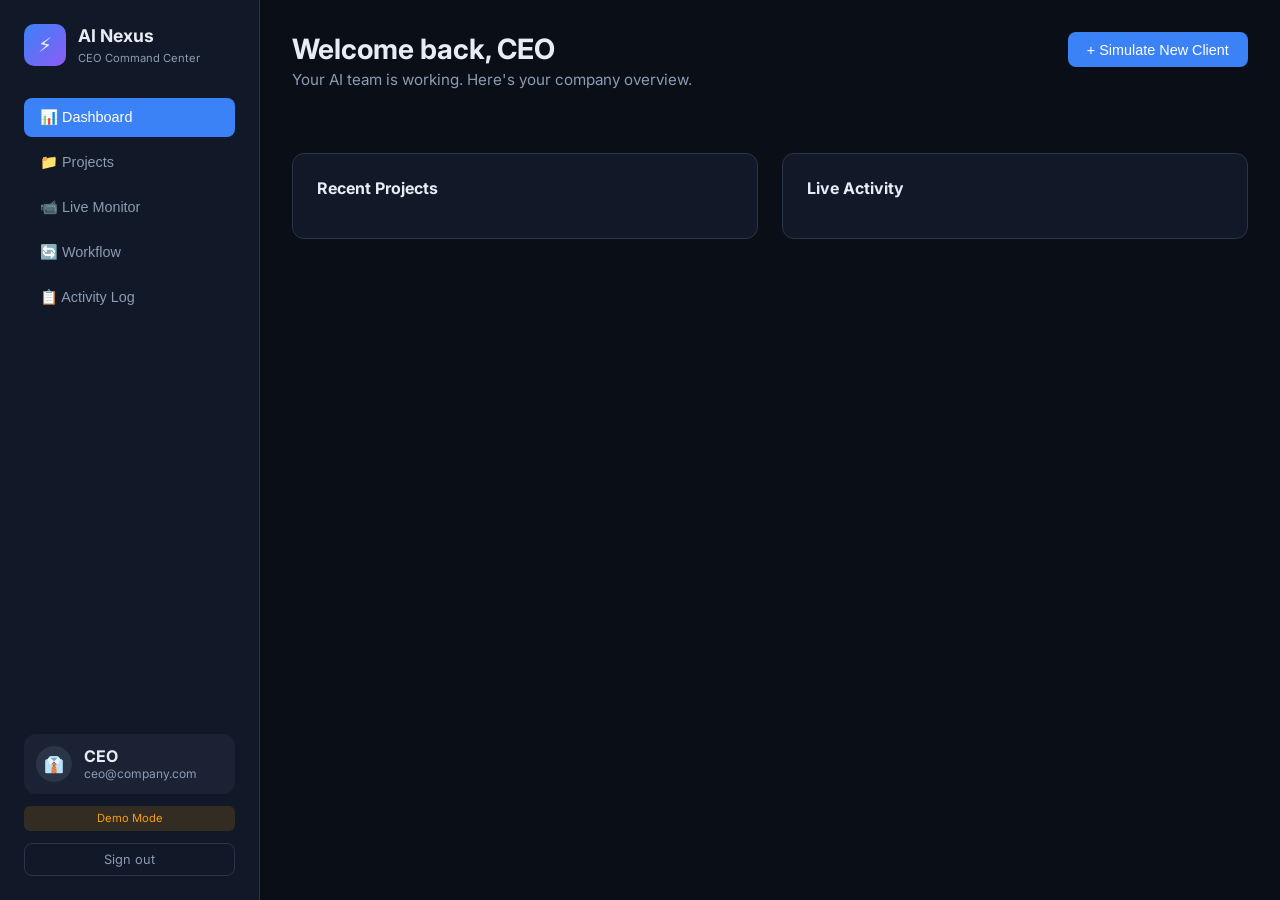
==== static/index.html @ dc56ec44 "Initial commit" ====
<!DOCTYPE html>
<html lang="en">
<head>
  <meta charset="UTF-8" />
  <meta name="viewport" content="width=device-width, initial-scale=1.0" />
  <title>AI Company — CEO Dashboard</title>
  <link rel="stylesheet" href="/static/styles.css" />
  <link rel="preconnect" href="https://fonts.googleapis.com" />
  <link href="https://fonts.googleapis.com/css2?family=Inter:wght@400;500;600;700&family=JetBrains+Mono:wght@400;500&display=swap" rel="stylesheet" />
</head>
<body>
  <div class="app">
    <aside class="sidebar">
      <div class="logo">
        <div class="logo-icon">⚡</div>
        <div>
          <h1 id="company-name">AI Nexus</h1>
          <span class="ceo-badge">CEO Command Center</span>
        </div>
      </div>
      <nav>
        <button class="nav-btn active" data-view="dashboard">📊 Dashboard</button>
        <button class="nav-btn" data-view="projects">📁 Projects <span id="projects-badge" class="nav-badge hidden"></span></button>
        <button class="nav-btn" data-view="team">📹 Live Monitor</button>
        <button class="nav-btn" data-view="workflow">🔄 Workflow</button>
        <button class="nav-btn" data-view="activity">📋 Activity Log</button>
      </nav>
      <div class="sidebar-footer">
        <div class="ceo-card">
          <div class="avatar">👔</div>
          <div>
            <strong id="ceo-name">CEO</strong>
            <small id="ceo-email">ceo@company.com</small>
          </div>
        </div>
        <div id="demo-badge" class="demo-badge">Demo Mode</div>
        <div id="real-badge" class="real-badge hidden">Real AI</div>
        <div id="key-badge" class="key-badge hidden">API Key Needed</div>
        <button type="button" class="btn-logout" onclick="logout()">Sign out</button>
      </div>
    </aside>

    <main class="content">
      <!-- Dashboard View -->
      <section id="view-dashboard" class="view active">
        <header class="page-header">
          <div>
            <h2>Welcome back, <span id="ceo-greeting">CEO</span></h2>
            <p>Your AI team is working. Here's your company overview.</p>
          </div>
          <button class="btn btn-primary" onclick="simulateLead()">+ Simulate New Client</button>
        </header>

        <div class="stats-grid" id="stats-grid"></div>

        <div id="inhouse-walkgether" class="inhouse-card hidden"></div>

        <div id="notification-banner" class="notification-banner hidden"></div>

        <div class="grid-2">
          <div class="card">
            <h3>Recent Projects</h3>
            <div id="recent-projects" class="list"></div>
          </div>
          <div class="card">
            <h3>Live Activity</h3>
            <div id="recent-activity" class="activity-feed"></div>
          </div>
        </div>
      </section>

      <!-- Projects View -->
      <section id="view-projects" class="view">
        <header class="page-header">
          <div>
            <h2>Projects</h2>
            <p>Manage client projects from lead to payment.</p>
          </div>
          <button class="btn btn-primary" onclick="showNewProjectModal()">+ New Project</button>
        </header>
        <div id="projects-list" class="projects-grid"></div>
      </section>

      <!-- Live Team Monitor (CCTV) -->
      <section id="view-team" class="view">
        <header class="page-header">
          <div>
            <h2>📹 Live Team Monitor</h2>
            <p>Watch your AI team in real-time — hover any member to see what they're doing.</p>
          </div>
          <div class="monitor-status">
            <span class="live-dot"></span>
            <span id="monitor-live-label">LIVE</span>
            <span id="monitor-stats" class="monitor-stats"></span>
          </div>
        </header>
        <div id="team-monitor-grid" class="monitor-grid"></div>
        <div class="card" style="margin-top:1.5rem">
          <h3>Recent Team Activity</h3>
          <div id="monitor-feed" class="activity-feed"></div>
        </div>
      </section>

      <!-- Workflow View -->
      <section id="view-workflow" class="view">
        <header class="page-header">
          <h2>Company Workflow</h2>
          <p>End-to-end pipeline from client discovery to payment in your account.</p>
        </header>
        <div class="workflow-pipeline" id="workflow-pipeline"></div>
        <div class="card workflow-detail">
          <h3>How It Works</h3>
          <div class="workflow-steps-detail" id="workflow-detail"></div>
        </div>
      </section>

      <!-- Activity View -->
      <section id="view-activity" class="view">
        <header class="page-header">
          <h2>Activity Log</h2>
          <p>Every action your AI team takes is logged here.</p>
        </header>
        <div id="full-activity" class="activity-full"></div>
      </section>

      <!-- Project Detail Modal -->
      <div id="project-modal" class="modal hidden">
        <div class="modal-content large">
          <button class="modal-close" onclick="closeModal()">&times;</button>
          <div id="project-detail"></div>
        </div>
      </div>

      <!-- Preview Modal -->
      <div id="preview-modal" class="modal hidden">
        <div class="modal-content preview-modal">
          <div class="preview-header">
            <div>
              <h2 id="preview-title">Live Preview</h2>
              <p id="preview-subtitle" class="preview-subtitle"></p>
            </div>
            <div class="preview-actions">
              <button class="btn btn-outline btn-sm" onclick="openPreviewNewTab()">↗ Open in Tab</button>
              <button class="modal-close" onclick="closePreview()">&times;</button>
            </div>
          </div>
          <div class="preview-frame-wrap">
            <iframe id="preview-frame" title="Project live preview"></iframe>
          </div>
        </div>
      </div>

      <!-- New Project Modal -->
      <div id="new-project-modal" class="modal hidden">
        <div class="modal-content">
          <button class="modal-close" onclick="closeNewProjectModal()">&times;</button>
          <h2>Create New Project</h2>
          <form id="new-project-form" onsubmit="createProject(event)">
            <label>Project Title<input name="title" required placeholder="E-commerce Platform" /></label>
            <label>Client Company<input name="client_company" required placeholder="Acme Corp" /></label>
            <label>Contact Name<input name="client_name" required placeholder="Jane Doe" /></label>
            <label>Contact Email<input name="client_email" type="email" required placeholder="jane@acme.com" /></label>
            <label>Project Description<textarea name="description" required rows="3" placeholder="What does the client need?"></textarea></label>
            <button type="submit" class="btn btn-primary full-width">Start AI Pipeline</button>
          </form>
        </div>
      </div>
    </main>
  </div>

  <div id="toast" class="toast hidden"></div>
  <script src="/static/app.js"></script>
</body>
</html>
---- static/styles.css ----
:root {
  --bg: #0a0e17;
  --surface: #111827;
  --surface-2: #1a2234;
  --border: #2a3548;
  --text: #e8edf5;
  --text-muted: #8b9cb3;
  --primary: #3b82f6;
  --primary-hover: #2563eb;
  --success: #10b981;
  --warning: #f59e0b;
  --danger: #ef4444;
  --purple: #8b5cf6;
  --radius: 12px;
  --shadow: 0 4px 24px rgba(0, 0, 0, 0.4);
}

* { margin: 0; padding: 0; box-sizing: border-box; }

body {
  font-family: 'Inter', system-ui, sans-serif;
  background: var(--bg);
  color: var(--text);
  min-height: 100vh;
}

.app { display: flex; min-height: 100vh; }

/* Sidebar */
.sidebar {
  width: 260px;
  background: var(--surface);
  border-right: 1px solid var(--border);
  display: flex;
  flex-direction: column;
  padding: 1.5rem;
  position: fixed;
  height: 100vh;
  z-index: 10;
}

.logo { display: flex; gap: 0.75rem; align-items: center; margin-bottom: 2rem; }
.logo-icon {
  width: 42px; height: 42px;
  background: linear-gradient(135deg, var(--primary), var(--purple));
  border-radius: 10px;
  display: flex; align-items: center; justify-content: center;
  font-size: 1.25rem;
}
.logo h1 { font-size: 1.1rem; font-weight: 700; }
.ceo-badge { font-size: 0.7rem; color: var(--text-muted); }

nav { display: flex; flex-direction: column; gap: 0.35rem; flex: 1; }

.nav-btn {
  background: none; border: none; color: var(--text-muted);
  padding: 0.7rem 1rem; border-radius: 8px; text-align: left;
  cursor: pointer; font-size: 0.9rem; transition: all 0.2s;
}
.nav-btn:hover { background: var(--surface-2); color: var(--text); }
.nav-btn.active { background: var(--primary); color: white; }

.sidebar-footer { margin-top: auto; }
.ceo-card {
  display: flex; gap: 0.75rem; align-items: center;
  padding: 0.75rem; background: var(--surface-2); border-radius: var(--radius);
}
.avatar {
  width: 36px; height: 36px; background: var(--border);
  border-radius: 50%; display: flex; align-items: center; justify-content: center;
}
.ceo-card small { display: block; color: var(--text-muted); font-size: 0.75rem; }
.demo-badge {
  margin-top: 0.75rem; text-align: center; font-size: 0.7rem;
  padding: 0.35rem; background: rgba(245, 158, 11, 0.15);
  color: var(--warning); border-radius: 6px;
}
.real-badge {
  margin-top: 0.75rem; text-align: center; font-size: 0.7rem;
  padding: 0.35rem; background: rgba(16, 185, 129, 0.15);
  color: var(--success); border-radius: 6px;
}
.key-badge {
  margin-top: 0.75rem; text-align: center; font-size: 0.7rem;
  padding: 0.35rem; background: rgba(239, 68, 68, 0.15);
  color: var(--danger); border-radius: 6px;
}
.btn-logout {
  margin-top: 0.75rem;
  width: 100%;
  padding: 0.5rem;
  background: transparent;
  border: 1px solid var(--border);
  border-radius: 8px;
  color: var(--text-muted);
  font-size: 0.8rem;
  font-family: inherit;
  cursor: pointer;
  transition: border-color 0.15s, color 0.15s;
}
.btn-logout:hover {
  border-color: var(--danger);
  color: var(--danger);
}
.hidden { display: none !important; }

/* Main Content */
.content {
  margin-left: 260px; flex: 1; padding: 2rem;
  max-width: calc(100vw - 260px);
}

.view { display: none; }
.view.active { display: block; }

.page-header {
  display: flex; justify-content: space-between; align-items: flex-start;
  margin-bottom: 2rem;
}
.page-header h2 { font-size: 1.75rem; margin-bottom: 0.25rem; }
.page-header p { color: var(--text-muted); font-size: 0.95rem; }

/* Buttons */
.btn {
  padding: 0.6rem 1.2rem; border-radius: 8px; border: none;
  cursor: pointer; font-size: 0.9rem; font-weight: 500; transition: all 0.2s;
}
.btn-primary { background: var(--primary); color: white; }
.btn-primary:hover { background: var(--primary-hover); }
.btn-success { background: var(--success); color: white; }
.btn-danger { background: var(--danger); color: white; }
.btn-outline {
  background: transparent; border: 1px solid var(--border); color: var(--text);
}
.btn-outline:hover { border-color: var(--primary); color: var(--primary); }
.btn-sm { padding: 0.4rem 0.8rem; font-size: 0.8rem; }
.full-width { width: 100%; }

/* Stats */
.stats-grid {
  display: grid;
  grid-template-columns: repeat(auto-fit, minmax(180px, 1fr));
  gap: 1rem; margin-bottom: 2rem;
}
.stat-card {
  background: var(--surface); border: 1px solid var(--border);
  border-radius: var(--radius); padding: 1.25rem;
}
.stat-card .label { font-size: 0.8rem; color: var(--text-muted); margin-bottom: 0.5rem; }
.stat-card .value { font-size: 1.75rem; font-weight: 700; }
.stat-card.revenue .value { color: var(--success); }
.stat-card.pending .value { color: var(--warning); }

/* Cards & Grid */
.card {
  background: var(--surface); border: 1px solid var(--border);
  border-radius: var(--radius); padding: 1.5rem;
}
.card h3 { margin-bottom: 1rem; font-size: 1rem; }
.grid-2 { display: grid; grid-template-columns: 1fr 1fr; gap: 1.5rem; }
@media (max-width: 1100px) { .grid-2 { grid-template-columns: 1fr; } }

/* Projects */
.projects-grid {
  display: grid;
  grid-template-columns: repeat(auto-fill, minmax(320px, 1fr));
  gap: 1.25rem;
}
.project-card {
  background: var(--surface); border: 1px solid var(--border);
  border-radius: var(--radius); padding: 1.25rem; cursor: pointer;
  transition: border-color 0.2s, transform 0.2s;
}
.project-card:hover { border-color: var(--primary); transform: translateY(-2px); }
.project-card h4 { margin-bottom: 0.5rem; }
.project-card .client { color: var(--text-muted); font-size: 0.85rem; margin-bottom: 1rem; }
.stage-badge {
  display: inline-block; padding: 0.25rem 0.6rem; border-radius: 20px;
  font-size: 0.75rem; font-weight: 500; background: var(--surface-2);
}
.stage-badge.ceo { background: rgba(245, 158, 11, 0.2); color: var(--warning); }
.stage-badge.done { background: rgba(16, 185, 129, 0.2); color: var(--success); }
.stage-badge.active { background: rgba(59, 130, 246, 0.2); color: var(--primary); }

.project-card.done {
  border-color: var(--success);
  background: linear-gradient(135deg, var(--surface) 0%, rgba(16, 185, 129, 0.06) 100%);
}
.done-ribbon {
  position: absolute; top: 0.75rem; right: 0.75rem;
  background: rgba(16, 185, 129, 0.2); color: var(--success);
  font-size: 0.7rem; font-weight: 700; padding: 0.2rem 0.55rem;
  border-radius: 20px; letter-spacing: 0.03em;
}
.viewed-badge {
  position: absolute; top: 0.75rem; right: 0.75rem;
  background: var(--surface-2); color: var(--text-muted);
  font-size: 0.65rem; font-weight: 500; padding: 0.2rem 0.5rem;
  border-radius: 20px;
}
.project-card-completed { border-color: var(--border); }
.project-card { position: relative; }
.project-card-footer {
  display: flex; justify-content: space-between; align-items: center;
  margin-top: 0.75rem; gap: 0.5rem;
}
.preview-btn {
  display: inline-flex; align-items: center; gap: 0.35rem;
  padding: 0.45rem 0.85rem; background: var(--success); color: white;
  border: none; border-radius: 8px; font-size: 0.8rem; font-weight: 600;
  cursor: pointer; transition: opacity 0.2s;
}
.preview-btn:hover { opacity: 0.85; }
.preview-btn-icon { font-size: 1rem; }
.preview-btn.btn-success-inline {
  background: var(--success); color: white; border: none;
  padding: 0.6rem 1.2rem; border-radius: 8px; font-size: 0.9rem;
}
.preview-btn.preview-btn-lg {
  font-size: 1rem; padding: 0.75rem 1.5rem;
}

.nav-badge {
  background: var(--success); color: white; font-size: 0.65rem;
  font-weight: 700; padding: 0.1rem 0.45rem; border-radius: 10px;
  margin-left: 0.25rem; vertical-align: middle;
}
.nav-badge.hidden { display: none; }

.notification-banner {
  background: linear-gradient(135deg, rgba(16, 185, 129, 0.15), rgba(59, 130, 246, 0.1));
  border: 1px solid var(--success); border-radius: var(--radius);
  padding: 1rem 1.25rem; margin-bottom: 1.5rem;
  display: flex; justify-content: space-between; align-items: center; gap: 1rem;
}
.notification-banner.hidden { display: none; }
.notification-banner p { font-size: 0.9rem; }
.notification-banner strong { color: var(--success); }

.inhouse-card {
  background: linear-gradient(135deg, var(--surface) 0%, rgba(45, 212, 168, 0.08) 100%);
  border: 1px solid rgba(45, 212, 168, 0.25);
  border-radius: var(--radius);
  padding: 1.5rem;
  margin-bottom: 1.5rem;
}
.inhouse-card.hidden { display: none; }
.inhouse-header { display: flex; justify-content: space-between; align-items: flex-start; gap: 1.5rem; flex-wrap: wrap; margin-bottom: 1.25rem; }
.inhouse-phase {
  display: inline-block; font-size: 0.7rem; font-weight: 700; margin-left: 0.5rem;
  color: #38bdf8; background: rgba(56, 189, 248, 0.12);
  padding: 0.25rem 0.6rem; border-radius: 999px;
}
.inhouse-hires { margin-top: 0.65rem; }
.inhouse-hires small { color: var(--text-muted); font-size: 0.75rem; display: block; margin-bottom: 0.35rem; }
.hire-chip {
  display: inline-block; font-size: 0.72rem; background: var(--surface-2);
  border: 1px solid rgba(45, 212, 168, 0.25); padding: 0.2rem 0.5rem;
  border-radius: 6px; margin: 0.15rem 0.35rem 0.15rem 0; color: #2dd4a8;
}
.inhouse-badge {
  display: inline-block; font-size: 0.7rem; font-weight: 700; text-transform: uppercase;
  letter-spacing: 0.05em; color: #2dd4a8; background: rgba(45, 212, 168, 0.12);
  padding: 0.25rem 0.6rem; border-radius: 999px; margin-bottom: 0.5rem;
}
.inhouse-card h3 { font-size: 1.35rem; margin-bottom: 0.25rem; }
.inhouse-tagline { color: #2dd4a8; font-weight: 600; font-size: 0.9rem; margin-bottom: 0.35rem; }
.inhouse-desc { color: var(--text-muted); font-size: 0.85rem; max-width: 520px; }
.inhouse-actions { display: flex; gap: 0.75rem; flex-wrap: wrap; align-items: flex-start; }
.inhouse-meta { display: grid; grid-template-columns: 1fr 1fr; gap: 1.5rem; align-items: start; }
.inhouse-progress small { color: var(--text-muted); font-size: 0.75rem; }
.progress-label { display: flex; justify-content: space-between; font-size: 0.85rem; margin-bottom: 0.4rem; }
.progress-bar { height: 8px; background: var(--surface-2); border-radius: 999px; overflow: hidden; margin-bottom: 0.35rem; }
.progress-fill { height: 100%; background: linear-gradient(90deg, #2dd4a8, #38bdf8); border-radius: 999px; transition: width 0.4s; }
.inhouse-mvp { list-style: none; font-size: 0.85rem; color: var(--text-muted); }
.inhouse-mvp li { padding: 0.3rem 0; padding-left: 1.25rem; position: relative; }
.inhouse-mvp li::before { content: '✓'; position: absolute; left: 0; color: #2dd4a8; font-size: 0.75rem; }
.monitor-card.inhouse { border-color: rgba(45, 212, 168, 0.3); }
.monitor-project.inhouse-project { color: #2dd4a8; }

@media (max-width: 768px) {
  .inhouse-meta { grid-template-columns: 1fr; }
}

.preview-modal {
  max-width: 95vw !important; width: 1100px !important;
  height: 90vh; display: flex; flex-direction: column; padding: 0 !important;
}
.preview-header {
  display: flex; justify-content: space-between; align-items: center;
  padding: 1rem 1.5rem; border-bottom: 1px solid var(--border);
}
.preview-header h2 { font-size: 1.1rem; margin: 0; }
.preview-subtitle { font-size: 0.8rem; color: var(--text-muted); margin: 0.15rem 0 0; }
.preview-actions { display: flex; align-items: center; gap: 0.75rem; }
.preview-frame-wrap {
  flex: 1; background: #fff; border-radius: 0 0 var(--radius) var(--radius);
  overflow: hidden;
}
.preview-frame-wrap iframe {
  width: 100%; height: 100%; border: none; background: white;
}

.live-preview-cta {
  text-align: center; padding: 2rem;
  background: linear-gradient(135deg, rgba(16, 185, 129, 0.1), rgba(59, 130, 246, 0.08));
  border: 1px solid var(--success); border-radius: 12px;
}
.live-preview-cta h3 { margin-bottom: 0.5rem; color: var(--success); }
.live-preview-cta p { color: var(--text-muted); font-size: 0.9rem; margin-bottom: 1.25rem; }

/* Live Team Monitor (CCTV) */
.monitor-status {
  display: flex; align-items: center; gap: 0.75rem;
  padding: 0.5rem 1rem; background: var(--surface);
  border: 1px solid var(--border); border-radius: 8px;
  font-size: 0.85rem;
}
.live-dot {
  width: 10px; height: 10px; background: var(--danger);
  border-radius: 50%; animation: pulse-live 1.5s infinite;
}
@keyframes pulse-live {
  0%, 100% { opacity: 1; box-shadow: 0 0 0 0 rgba(239,68,68,.5); }
  50% { opacity: 0.7; box-shadow: 0 0 0 6px rgba(239,68,68,0); }
}
.monitor-stats { color: var(--text-muted); }

.monitor-grid {
  display: grid;
  grid-template-columns: repeat(auto-fill, minmax(220px, 1fr));
  gap: 1rem;
}
.monitor-card {
  position: relative; background: var(--surface);
  border: 2px solid var(--border); border-radius: var(--radius);
  padding: 1.25rem; cursor: default; transition: border-color .2s, transform .2s;
}
.monitor-card:hover { transform: translateY(-2px); z-index: 5; }
.monitor-card.working { border-color: var(--success); }
.monitor-card.working .monitor-avatar { box-shadow: 0 0 0 3px rgba(16,185,129,.3); }
.monitor-card.idle { border-color: var(--border); }

.monitor-top { display: flex; align-items: center; gap: 0.75rem; margin-bottom: 0.75rem; }
.monitor-avatar {
  width: 48px; height: 48px; border-radius: 50%;
  background: var(--surface-2); display: flex; align-items: center;
  justify-content: center; font-size: 1.5rem; position: relative;
}
.monitor-avatar .status-dot {
  position: absolute; bottom: 0; right: 0;
  width: 12px; height: 12px; border-radius: 50%;
  border: 2px solid var(--surface);
}
.status-dot.working { background: var(--success); animation: pulse-live 2s infinite; }
.status-dot.idle { background: var(--text-muted); }

.monitor-name { font-weight: 600; font-size: 0.95rem; }
.monitor-role { font-size: 0.75rem; color: var(--text-muted); }
.monitor-task {
  font-size: 0.8rem; color: var(--primary); margin-top: 0.5rem;
  white-space: nowrap; overflow: hidden; text-overflow: ellipsis;
}
.monitor-project { font-size: 0.75rem; color: var(--text-muted); margin-top: 0.25rem; }

.monitor-tooltip {
  display: none; position: absolute; left: 0; right: 0; top: 100%;
  margin-top: 0.5rem; background: var(--surface-2);
  border: 1px solid var(--primary); border-radius: 10px;
  padding: 1rem; z-index: 20; box-shadow: var(--shadow);
  font-size: 0.8rem; line-height: 1.5;
}
.monitor-card:hover .monitor-tooltip { display: block; }
.monitor-tooltip h5 { color: var(--primary); margin-bottom: 0.5rem; font-size: 0.85rem; }
.monitor-tooltip p { color: var(--text-muted); margin-bottom: 0.35rem; }
.monitor-tooltip .tooltip-detail {
  color: var(--text); margin-top: 0.5rem; padding-top: 0.5rem;
  border-top: 1px solid var(--border); max-height: 120px; overflow-y: auto;
}

/* Team roster (legacy) */
.team-grid {
  display: grid;
  grid-template-columns: repeat(auto-fill, minmax(260px, 1fr));
  gap: 1rem;
}
.team-card {
  background: var(--surface); border: 1px solid var(--border);
  border-radius: var(--radius); padding: 1.25rem;
}
.team-card .dept { font-size: 0.75rem; color: var(--primary); margin-bottom: 0.25rem; }
.team-card h4 { margin-bottom: 0.5rem; }
.team-card .skills { display: flex; flex-wrap: wrap; gap: 0.35rem; margin-top: 0.75rem; }
.skill-tag {
  font-size: 0.7rem; padding: 0.2rem 0.5rem;
  background: var(--surface-2); border-radius: 4px; color: var(--text-muted);
}

/* Workflow */
.workflow-pipeline {
  display: flex; flex-wrap: wrap; gap: 0.5rem; margin-bottom: 2rem;
  padding: 1.5rem; background: var(--surface); border-radius: var(--radius);
  border: 1px solid var(--border);
}
.pipeline-step {
  flex: 1; min-width: 100px; text-align: center; padding: 1rem 0.5rem;
  background: var(--surface-2); border-radius: 8px; position: relative;
}
.pipeline-step .num {
  width: 28px; height: 28px; background: var(--primary);
  border-radius: 50%; display: inline-flex; align-items: center; justify-content: center;
  font-size: 0.8rem; font-weight: 700; margin-bottom: 0.5rem;
}
.pipeline-step .label { font-size: 0.7rem; color: var(--text-muted); }
.pipeline-step.ceo-step .num { background: var(--warning); }
.pipeline-step.payment-step .num { background: var(--success); }

.workflow-steps-detail { display: flex; flex-direction: column; gap: 1rem; }
.step-detail {
  display: flex; gap: 1rem; padding: 1rem;
  background: var(--surface-2); border-radius: 8px;
}
.step-detail .step-num {
  width: 32px; height: 32px; min-width: 32px;
  background: var(--primary); border-radius: 50%;
  display: flex; align-items: center; justify-content: center;
  font-weight: 700; font-size: 0.85rem;
}
.step-detail h4 { margin-bottom: 0.25rem; }
.step-detail p { color: var(--text-muted); font-size: 0.85rem; }
.step-detail .agents { margin-top: 0.5rem; font-size: 0.8rem; color: var(--purple); }

/* Activity */
.activity-feed, .activity-full { display: flex; flex-direction: column; gap: 0.75rem; }
.activity-item {
  display: flex; gap: 0.75rem; padding: 0.75rem;
  background: var(--surface-2); border-radius: 8px; font-size: 0.85rem;
}
.activity-item .time { color: var(--text-muted); font-size: 0.75rem; min-width: 60px; }
.activity-item .agent { color: var(--primary); font-weight: 500; }
.activity-item .action { color: var(--text); }

/* Modal */
.modal {
  position: fixed; inset: 0; background: rgba(0,0,0,0.7);
  display: flex; align-items: center; justify-content: center;
  z-index: 100; padding: 1rem;
}
.modal.hidden { display: none; }
.modal-content {
  background: var(--surface); border: 1px solid var(--border);
  border-radius: var(--radius); padding: 2rem; width: 100%; max-width: 480px;
  max-height: 90vh; overflow-y: auto; position: relative;
}
.modal-content.large { max-width: 800px; }
.modal-close {
  position: absolute; top: 1rem; right: 1rem;
  background: none; border: none; color: var(--text-muted);
  font-size: 1.5rem; cursor: pointer;
}
.modal-content h2 { margin-bottom: 1.5rem; }

form label {
  display: block; margin-bottom: 1rem; font-size: 0.85rem; color: var(--text-muted);
}
form input, form textarea {
  display: block; width: 100%; margin-top: 0.35rem;
  padding: 0.6rem 0.8rem; background: var(--surface-2);
  border: 1px solid var(--border); border-radius: 8px;
  color: var(--text); font-family: inherit; font-size: 0.9rem;
}
form input:focus, form textarea:focus {
  outline: none; border-color: var(--primary);
}

/* Project Detail */
.detail-header { margin-bottom: 1.5rem; }
.detail-header h2 { margin-bottom: 0.5rem; }
.detail-actions { display: flex; gap: 0.75rem; margin: 1.5rem 0; flex-wrap: wrap; }
.detail-section { margin-bottom: 1.5rem; }
.detail-section h3 {
  font-size: 0.9rem; color: var(--text-muted); margin-bottom: 0.75rem;
  text-transform: uppercase; letter-spacing: 0.05em;
}
.detail-content {
  background: var(--surface-2); border-radius: 8px; padding: 1rem;
  font-family: 'JetBrains Mono', monospace; font-size: 0.8rem;
  white-space: pre-wrap; max-height: 300px; overflow-y: auto;
  line-height: 1.6;
}
.quotation-table { width: 100%; border-collapse: collapse; font-size: 0.85rem; }
.quotation-table th, .quotation-table td {
  padding: 0.5rem; text-align: left; border-bottom: 1px solid var(--border);
}
.quotation-table .total { font-weight: 700; color: var(--success); }

.file-list { display: flex; flex-direction: column; gap: 0.5rem; }
.file-item {
  display: flex; justify-content: space-between; align-items: center;
  padding: 0.6rem 0.8rem; background: var(--surface-2); border-radius: 8px;
  font-size: 0.85rem;
}
.file-item a { color: var(--primary); text-decoration: none; }
.file-item a:hover { text-decoration: underline; }
.file-preview {
  background: var(--surface-2); border-radius: 8px; padding: 1rem; margin-top: 0.75rem;
  font-family: 'JetBrains Mono', monospace; font-size: 0.75rem;
  max-height: 300px; overflow: auto; white-space: pre-wrap;
}

/* Toast */
.toast {
  position: fixed; bottom: 2rem; right: 2rem;
  background: var(--surface-2); border: 1px solid var(--border);
  padding: 1rem 1.5rem; border-radius: 8px; z-index: 200;
  animation: slideIn 0.3s ease;
}
.toast.hidden { display: none; }
.toast.success { border-color: var(--success); }
.toast.danger { border-color: var(--danger); color: #fca5a5; }
@keyframes slideIn { from { transform: translateY(20px); opacity: 0; } }

.list-empty { color: var(--text-muted); font-size: 0.9rem; padding: 1rem; text-align: center; }

@media (max-width: 768px) {
  .sidebar { width: 100%; height: auto; position: relative; }
  .content { margin-left: 0; max-width: 100%; }
  .app { flex-direction: column; }
}
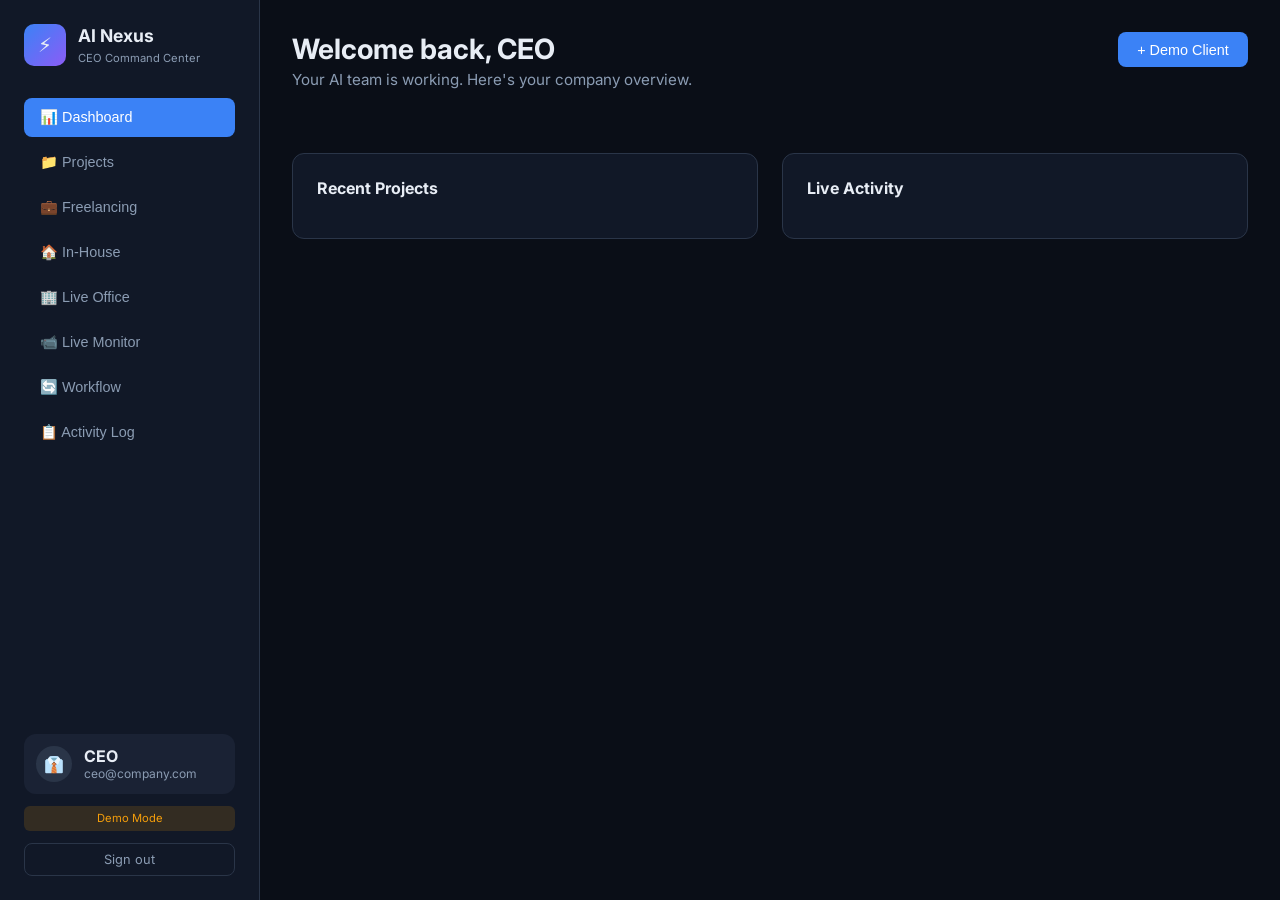
==== commit 72ba5578: "adding live office module" ====
--- a/static/index.html
+++ b/static/index.html
@@ -21,10 +21,14 @@
       <nav>
         <button class="nav-btn active" data-view="dashboard">📊 Dashboard</button>
         <button class="nav-btn" data-view="projects">📁 Projects <span id="projects-badge" class="nav-badge hidden"></span></button>
+        <button class="nav-btn" data-view="freelancing">💼 Freelancing <span id="freelancing-badge" class="nav-badge hidden"></span></button>
+        <button class="nav-btn" data-view="inhouse">🏠 In-House</button>
+        <button class="nav-btn" data-view="office">🏢 Live Office</button>
         <button class="nav-btn" data-view="team">📹 Live Monitor</button>
         <button class="nav-btn" data-view="workflow">🔄 Workflow</button>
         <button class="nav-btn" data-view="activity">📋 Activity Log</button>
       </nav>
+
       <div class="sidebar-footer">
         <div class="ceo-card">
           <div class="avatar">👔</div>
@@ -48,12 +52,12 @@
             <h2>Welcome back, <span id="ceo-greeting">CEO</span></h2>
             <p>Your AI team is working. Here's your company overview.</p>
           </div>
-          <button class="btn btn-primary" onclick="simulateLead()">+ Simulate New Client</button>
+          <div class="header-actions">
+            <button class="btn btn-primary" onclick="simulateLead()">+ Demo Client</button>
+          </div>
         </header>
 
         <div class="stats-grid" id="stats-grid"></div>
-
-        <div id="inhouse-walkgether" class="inhouse-card hidden"></div>
 
         <div id="notification-banner" class="notification-banner hidden"></div>
 
@@ -69,6 +73,42 @@
         </div>
       </section>
 
+      <!-- Freelancing View -->
+      <section id="view-freelancing" class="view">
+        <header class="page-header">
+          <div>
+            <h2>💼 Freelancing</h2>
+            <p>Live freelance gigs from USA, UK, EU, India & Japan — Germany excluded.</p>
+          </div>
+          <button class="btn btn-primary" onclick="scanLeadsNow()">🔍 Scan Freelance Gigs</button>
+        </header>
+
+        <div id="live-leads-panel" class="live-leads-panel freelancing-view-panel">
+          <div class="live-leads-header">
+            <div>
+              <span class="live-dot"></span>
+              <strong>Live Freelance Opportunities</strong>
+              <span id="leads-scan-status" class="leads-meta">USA · UK · EU · India · Japan freelance gigs (Germany excluded)</span>
+            </div>
+            <span id="leads-count-badge" class="leads-count-badge">0 new</span>
+          </div>
+          <div id="live-leads-list" class="live-leads-list">
+            <div class="list-empty">Starting real-time scan…</div>
+          </div>
+        </div>
+      </section>
+
+      <!-- In-House Project View -->
+      <section id="view-inhouse" class="view">
+        <header class="page-header">
+          <div>
+            <h2>🏠 In-House Project</h2>
+            <p>Internal products built by your AI team between client work.</p>
+          </div>
+        </header>
+        <div id="inhouse-walkgether" class="inhouse-card hidden"></div>
+      </section>
+
       <!-- Projects View -->
       <section id="view-projects" class="view">
         <header class="page-header">
@@ -81,12 +121,28 @@
         <div id="projects-list" class="projects-grid"></div>
       </section>
 
-      <!-- Live Team Monitor (CCTV) -->
+      <!-- Live Office (virtual floor) -->
+      <section id="view-office" class="view">
+        <header class="page-header">
+          <div>
+            <h2>🏢 Live Office</h2>
+            <p>Virtual office — see what each person is doing right now. Everyone works 8 hours per day on a flexible schedule.</p>
+          </div>
+          <div class="monitor-status">
+            <span class="live-dot"></span>
+            <span id="office-live-label">LIVE</span>
+            <span id="office-stats" class="monitor-stats"></span>
+          </div>
+        </header>
+        <div id="virtual-office" class="virtual-office"></div>
+      </section>
+
+      <!-- Live Team Monitor -->
       <section id="view-team" class="view">
         <header class="page-header">
           <div>
-            <h2>📹 Live Team Monitor</h2>
-            <p>Watch your AI team in real-time — hover any member to see what they're doing.</p>
+            <h2>📹 Live Monitor</h2>
+            <p>Real-time status cards for every team member — hover for full details.</p>
           </div>
           <div class="monitor-status">
             <span class="live-dot"></span>
@@ -96,7 +152,7 @@
         </header>
         <div id="team-monitor-grid" class="monitor-grid"></div>
         <div class="card" style="margin-top:1.5rem">
-          <h3>Recent Team Activity</h3>
+          <h3>Team Roster & Activity</h3>
           <div id="monitor-feed" class="activity-feed"></div>
         </div>
       </section>
@@ -169,6 +225,7 @@
   </div>
 
   <div id="toast" class="toast hidden"></div>
+  <script src="/static/office.js"></script>
   <script src="/static/app.js"></script>
 </body>
 </html>
--- a/static/styles.css
+++ b/static/styles.css
@@ -60,7 +60,7 @@
 .nav-btn:hover { background: var(--surface-2); color: var(--text); }
 .nav-btn.active { background: var(--primary); color: white; }
 
-.sidebar-footer { margin-top: auto; }
+.sidebar-footer { margin-top: auto; flex-shrink: 0; }
 .ceo-card {
   display: flex; gap: 0.75rem; align-items: center;
   padding: 0.75rem; background: var(--surface-2); border-radius: var(--radius);
@@ -119,6 +119,140 @@
 }
 .page-header h2 { font-size: 1.75rem; margin-bottom: 0.25rem; }
 .page-header p { color: var(--text-muted); font-size: 0.95rem; }
+.header-actions { display: flex; gap: 0.75rem; flex-shrink: 0; }
+
+/* Live leads */
+.live-leads-panel {
+  background: var(--surface);
+  border: 1px solid var(--border);
+  border-radius: var(--radius);
+  padding: 1.25rem;
+  margin-bottom: 1.5rem;
+  box-shadow: var(--shadow);
+}
+.live-leads-header {
+  display: flex;
+  justify-content: space-between;
+  align-items: center;
+  margin-bottom: 1rem;
+  gap: 1rem;
+}
+.live-leads-header .live-dot {
+  display: inline-block;
+  width: 8px; height: 8px;
+  background: var(--success);
+  border-radius: 50%;
+  margin-right: 0.5rem;
+  animation: pulse 1.5s infinite;
+}
+@keyframes pulse {
+  0%, 100% { opacity: 1; }
+  50% { opacity: 0.4; }
+}
+.leads-meta {
+  display: block;
+  font-size: 0.8rem;
+  color: var(--text-muted);
+  font-weight: 400;
+  margin-top: 0.2rem;
+}
+.leads-count-badge {
+  background: rgba(59, 130, 246, 0.15);
+  color: var(--primary);
+  padding: 0.35rem 0.75rem;
+  border-radius: 999px;
+  font-size: 0.8rem;
+  font-weight: 600;
+  white-space: nowrap;
+}
+.live-leads-list {
+  display: flex;
+  flex-direction: column;
+  gap: 0.75rem;
+  max-height: 340px;
+  overflow-y: auto;
+}
+.freelancing-view-panel .live-leads-list {
+  max-height: none;
+  min-height: 420px;
+}
+.lead-card {
+  display: grid;
+  grid-template-columns: 1fr auto;
+  gap: 1rem;
+  padding: 1rem;
+  background: var(--surface-2);
+  border: 1px solid var(--border);
+  border-radius: 10px;
+  align-items: start;
+}
+.lead-card-main h4 {
+  font-size: 0.95rem;
+  margin-bottom: 0.35rem;
+}
+.lead-platform {
+  display: inline-block;
+  font-size: 0.7rem;
+  padding: 0.2rem 0.5rem;
+  border-radius: 4px;
+  background: rgba(139, 92, 246, 0.15);
+  color: var(--purple);
+  margin-bottom: 0.35rem;
+}
+.lead-region-badge {
+  display: inline-block;
+  font-size: 0.68rem;
+  padding: 0.15rem 0.45rem;
+  border-radius: 4px;
+  background: rgba(59, 130, 246, 0.15);
+  color: var(--primary);
+  margin-left: 0.35rem;
+  margin-bottom: 0.5rem;
+  font-weight: 600;
+}
+.lead-type-badge {
+  display: inline-block;
+  font-size: 0.68rem;
+  padding: 0.15rem 0.45rem;
+  border-radius: 4px;
+  background: rgba(16, 185, 129, 0.15);
+  color: var(--success);
+  margin-left: 0.35rem;
+  margin-bottom: 0.5rem;
+  font-weight: 600;
+}
+.lead-budget {
+  color: var(--warning);
+  font-weight: 600;
+}
+.lead-desc {
+  font-size: 0.82rem;
+  color: var(--text-muted);
+  line-height: 1.45;
+  margin-bottom: 0.5rem;
+}
+.lead-meta {
+  font-size: 0.75rem;
+  color: var(--text-muted);
+}
+.lead-score {
+  color: var(--success);
+  font-weight: 600;
+}
+.lead-actions {
+  display: flex;
+  flex-direction: column;
+  gap: 0.4rem;
+  min-width: 140px;
+}
+.lead-actions .btn { font-size: 0.78rem; padding: 0.4rem 0.65rem; }
+.lead-link-btn {
+  font-size: 0.72rem;
+  color: var(--primary);
+  text-decoration: none;
+  text-align: center;
+}
+.lead-link-btn:hover { text-decoration: underline; }
 
 /* Buttons */
 .btn {
@@ -243,6 +377,80 @@
   border-radius: var(--radius);
   padding: 1.5rem;
   margin-bottom: 1.5rem;
+}
+.inhouse-card.sidebar-walkgether {
+  margin-bottom: 0;
+  padding: 0.85rem;
+  flex: 1;
+  min-height: 0;
+  overflow-y: auto;
+  margin-top: 0.75rem;
+}
+.sidebar-walkgether .inhouse-header {
+  flex-direction: column;
+  gap: 0.65rem;
+  margin-bottom: 0.75rem;
+}
+.sidebar-walkgether .inhouse-card h3,
+.sidebar-walkgether h3 {
+  font-size: 1rem;
+  line-height: 1.3;
+}
+.sidebar-walkgether .inhouse-tagline {
+  font-size: 0.75rem;
+  margin-bottom: 0.25rem;
+}
+.sidebar-walkgether .inhouse-desc {
+  font-size: 0.72rem;
+  max-width: none;
+  line-height: 1.4;
+  display: -webkit-box;
+  -webkit-line-clamp: 3;
+  -webkit-box-orient: vertical;
+  overflow: hidden;
+}
+.sidebar-walkgether .inhouse-phase {
+  display: block;
+  margin-left: 0;
+  margin-top: 0.35rem;
+  width: fit-content;
+}
+.sidebar-walkgether .inhouse-actions {
+  flex-direction: column;
+  width: 100%;
+  gap: 0.4rem;
+}
+.sidebar-walkgether .inhouse-actions .btn {
+  width: 100%;
+  justify-content: center;
+  font-size: 0.75rem;
+  padding: 0.45rem 0.5rem;
+}
+.sidebar-walkgether .inhouse-meta {
+  grid-template-columns: 1fr;
+  gap: 0.75rem;
+}
+.sidebar-walkgether .inhouse-mvp {
+  font-size: 0.72rem;
+}
+.sidebar-walkgether .inhouse-mvp li {
+  padding: 0.2rem 0;
+  padding-left: 1rem;
+}
+.sidebar-walkgether .hire-chip {
+  display: block;
+  margin: 0.2rem 0;
+  font-size: 0.68rem;
+}
+.sidebar-walkgether .progress-label {
+  font-size: 0.72rem;
+}
+.sidebar-walkgether .progress-bar {
+  height: 6px;
+}
+.sidebar-walkgether .inhouse-progress small {
+  font-size: 0.68rem;
+  line-height: 1.35;
 }
 .inhouse-card.hidden { display: none; }
 .inhouse-header { display: flex; justify-content: space-between; align-items: flex-start; gap: 1.5rem; flex-wrap: wrap; margin-bottom: 1.25rem; }
@@ -320,11 +528,539 @@
   width: 10px; height: 10px; background: var(--danger);
   border-radius: 50%; animation: pulse-live 1.5s infinite;
 }
+.live-dot.office-open {
+  background: var(--success);
+  animation: pulse-live-green 1.5s infinite;
+}
+.live-dot.office-closed {
+  background: var(--danger);
+  animation: pulse-live 1.5s infinite;
+}
 @keyframes pulse-live {
   0%, 100% { opacity: 1; box-shadow: 0 0 0 0 rgba(239,68,68,.5); }
   50% { opacity: 0.7; box-shadow: 0 0 0 6px rgba(239,68,68,0); }
 }
+@keyframes pulse-live-green {
+  0%, 100% { opacity: 1; box-shadow: 0 0 0 0 rgba(16,185,129,.5); }
+  50% { opacity: 0.7; box-shadow: 0 0 0 6px rgba(16,185,129,0); }
+}
 .monitor-stats { color: var(--text-muted); }
+
+/* Virtual Office */
+#view-office .virtual-office {
+  margin-left: -2rem;
+  margin-right: -2rem;
+  width: calc(100% + 4rem);
+  margin-bottom: 1.5rem;
+}
+.office-layout-full {
+  display: flex;
+  flex-direction: column;
+  gap: 1rem;
+  width: 100%;
+}
+.office-wrap-full {
+  width: 100%;
+}
+.office-floor-full {
+  height: min(58vh, 560px);
+  min-height: 420px;
+}
+.office-bottom-panels {
+  display: grid;
+  grid-template-columns: 1fr 1fr;
+  gap: 1rem;
+  width: 100%;
+}
+@media (max-width: 900px) {
+  .office-bottom-panels { grid-template-columns: 1fr; }
+  #view-office .virtual-office {
+    margin-left: 0;
+    margin-right: 0;
+    width: 100%;
+  }
+}
+.office-layout {
+  display: grid;
+  grid-template-columns: 1fr 340px;
+  gap: 1rem;
+  align-items: start;
+}
+@media (max-width: 1100px) {
+  .office-layout { grid-template-columns: 1fr; }
+}
+.office-side-panel {
+  display: flex;
+  flex-direction: column;
+  gap: 1rem;
+  max-height: 620px;
+}
+.office-panel-section {
+  background: var(--surface);
+  border: 1px solid var(--border);
+  border-radius: var(--radius);
+  padding: 1rem;
+  flex: 1;
+  min-height: 0;
+  display: flex;
+  flex-direction: column;
+}
+.office-panel-section h3 {
+  font-size: 0.85rem;
+  margin-bottom: 0.75rem;
+  color: var(--text-muted);
+}
+.office-live-feed {
+  overflow-y: auto;
+  flex: 1;
+  display: flex;
+  flex-direction: column;
+  gap: 0.5rem;
+  max-height: 280px;
+}
+.office-feed-item {
+  display: flex;
+  gap: 0.5rem;
+  padding: 0.5rem;
+  background: var(--surface-2);
+  border-radius: 8px;
+  font-size: 0.78rem;
+  border-left: 3px solid var(--border);
+}
+.office-feed-talk { border-left-color: var(--purple); }
+.office-feed-work { border-left-color: var(--success); }
+.office-feed-coffee { border-left-color: var(--warning); }
+.office-feed-walk { border-left-color: var(--primary); }
+.office-feed-login, .office-feed-logout { border-left-color: var(--text-muted); }
+.office-feed-time {
+  font-size: 0.65rem;
+  color: var(--text-muted);
+  white-space: nowrap;
+  font-family: 'JetBrains Mono', monospace;
+}
+.office-feed-body p { margin: 0.2rem 0; color: var(--text); line-height: 1.35; }
+.office-feed-body small { color: var(--text-muted); font-size: 0.68rem; }
+.office-roster {
+  overflow-y: auto;
+  flex: 1;
+  display: flex;
+  flex-direction: column;
+  gap: 0.5rem;
+  max-height: 280px;
+}
+.office-roster-card {
+  padding: 0.65rem;
+  background: var(--surface-2);
+  border: 1px solid var(--border);
+  border-radius: 8px;
+  font-size: 0.78rem;
+}
+.office-roster-card.working { border-color: rgba(16, 185, 129, 0.4); }
+.office-roster-card.inhouse { border-color: rgba(45, 212, 168, 0.35); }
+.office-roster-card.present { border-left: 3px solid var(--success); }
+.office-roster-card.absent { border-left: 3px solid var(--danger); }
+.office-roster-face-wrap {
+  position: relative;
+  flex-shrink: 0;
+}
+.office-presence-dot {
+  position: absolute;
+  bottom: 0;
+  right: 0;
+  width: 10px;
+  height: 10px;
+  border-radius: 50%;
+  border: 2px solid var(--surface-2);
+}
+.office-presence-dot.online { background: var(--success); }
+.office-presence-dot.offline { background: var(--danger); }
+.office-attendance-times {
+  display: flex;
+  flex-direction: column;
+  gap: 0.3rem;
+  margin: 0.5rem 0 0.6rem;
+  padding: 0.45rem 0.5rem;
+  background: rgba(0, 0, 0, 0.2);
+  border-radius: 6px;
+  font-size: 0.68rem;
+}
+.office-shift-hours .office-time-value {
+  color: var(--text-muted);
+  font-size: 0.75rem;
+}
+.office-time-row {
+  display: flex;
+  align-items: center;
+  gap: 0.4rem;
+}
+.office-time-dot {
+  width: 7px;
+  height: 7px;
+  border-radius: 50%;
+  flex-shrink: 0;
+}
+.office-time-dot.online { background: var(--success); }
+.office-time-dot.offline { background: var(--danger); }
+.office-time-label {
+  color: var(--text-muted);
+  min-width: 42px;
+  font-weight: 600;
+}
+.office-time-value {
+  color: var(--text);
+  font-family: 'JetBrains Mono', monospace;
+  font-size: 0.65rem;
+}
+.office-roster-top {
+  display: flex;
+  align-items: center;
+  gap: 0.5rem;
+  margin-bottom: 0.35rem;
+}
+.office-roster-emoji { font-size: 1.25rem; }
+.office-roster-face {
+  width: 36px;
+  height: 36px;
+  border-radius: 50%;
+  object-fit: cover;
+  border: 2px solid var(--border);
+  flex-shrink: 0;
+}
+.office-roster-top strong { display: block; font-size: 0.82rem; }
+.office-roster-top small { color: var(--text-muted); font-size: 0.68rem; }
+.office-roster-status {
+  margin-left: auto;
+  font-size: 0.65rem;
+  padding: 0.15rem 0.4rem;
+  border-radius: 4px;
+  background: var(--surface);
+}
+.office-roster-status.working { color: var(--success); }
+.office-roster-status.done { color: var(--text-muted); }
+.office-roster-status.off { color: var(--danger); }
+.office-roster-status.starting { color: var(--warning); }
+.office-roster-status.present { color: var(--success); }
+.office-roster-current {
+  margin: 0.55rem 0;
+  padding: 0.5rem 0.55rem;
+  background: rgba(0, 0, 0, 0.22);
+  border-radius: 6px;
+}
+.office-current-label {
+  display: block;
+  font-size: 0.62rem;
+  font-weight: 700;
+  text-transform: uppercase;
+  letter-spacing: 0.04em;
+  color: var(--text-muted);
+  margin-bottom: 0.25rem;
+}
+.office-roster-task.is-working { color: var(--success); }
+.office-daily-progress {
+  margin-top: 0.45rem;
+  padding-top: 0.45rem;
+  border-top: 1px solid var(--border);
+}
+.office-daily-progress-head {
+  display: flex;
+  justify-content: space-between;
+  font-size: 0.68rem;
+  color: var(--text-muted);
+  margin-bottom: 0.3rem;
+}
+.office-daily-progress-bar {
+  height: 5px;
+  background: rgba(255, 255, 255, 0.08);
+  border-radius: 999px;
+  overflow: hidden;
+}
+.office-daily-progress-fill {
+  height: 100%;
+  background: linear-gradient(90deg, var(--primary), var(--success));
+  border-radius: 999px;
+  transition: width 0.6s ease;
+}
+.office-daily-progress-note {
+  display: block;
+  margin-top: 0.25rem;
+  font-size: 0.65rem;
+  color: var(--text-muted);
+}
+.office-roster-task { font-weight: 500; margin-bottom: 0.2rem; }
+.office-roster-project { color: #2dd4a8; font-size: 0.72rem; margin-bottom: 0.2rem; }
+.office-roster-detail { color: var(--text-muted); font-size: 0.72rem; line-height: 1.35; }
+.office-roster-stage { color: var(--text-muted); font-size: 0.68rem; margin-top: 0.2rem; }
+.office-wrap {
+  background: var(--surface);
+  border: 1px solid var(--border);
+  border-radius: var(--radius);
+  overflow: hidden;
+}
+.office-header-bar {
+  display: flex;
+  justify-content: space-between;
+  align-items: center;
+  padding: 0.75rem 1.25rem;
+  background: var(--surface-2);
+  border-bottom: 1px solid var(--border);
+  font-size: 0.85rem;
+}
+.office-title-row {
+  display: flex;
+  align-items: center;
+  gap: 0.5rem;
+}
+.office-status-dot {
+  width: 10px;
+  height: 10px;
+  border-radius: 50%;
+  flex-shrink: 0;
+}
+.office-status-dot.open {
+  background: var(--success);
+  box-shadow: 0 0 8px rgba(16, 185, 129, 0.6);
+  animation: pulse-live-green 1.5s infinite;
+}
+.office-status-dot.closed {
+  background: var(--danger);
+  box-shadow: 0 0 8px rgba(239, 68, 68, 0.5);
+  animation: pulse-live 1.5s infinite;
+}
+.office-today-date {
+  display: block;
+  color: var(--text-muted);
+  font-size: 0.72rem;
+  margin-top: 0.2rem;
+}
+.office-hours-status-row {
+  margin-bottom: 0.15rem;
+}
+.office-hours-status {
+  font-size: 0.75rem;
+  font-weight: 600;
+}
+.office-hours-status.open { color: var(--success); }
+.office-hours-status.closed { color: var(--danger); }
+.office-phase-label {
+  display: block;
+  color: var(--text-muted);
+  font-size: 0.75rem;
+  font-weight: 400;
+  margin-top: 0.15rem;
+}
+.office-clock-wrap { text-align: right; }
+.office-hours { display: block; font-size: 0.7rem; color: var(--text-muted); }
+.office-clock {
+  font-family: 'JetBrains Mono', monospace;
+  font-size: 1.25rem;
+  font-weight: 600;
+  color: var(--success);
+}
+.office-floor {
+  position: relative;
+  height: 520px;
+  background:
+    linear-gradient(rgba(42, 53, 72, 0.35) 1px, transparent 1px),
+    linear-gradient(90deg, rgba(42, 53, 72, 0.35) 1px, transparent 1px),
+    linear-gradient(160deg, #0d1219 0%, #141c28 45%, #101820 100%);
+  background-size: 32px 32px, 32px 32px, 100% 100%;
+  overflow: hidden;
+}
+.office-wrap.office-closed .office-floor {
+  filter: brightness(0.45);
+}
+.office-zone {
+  position: absolute;
+  font-size: 0.68rem;
+  font-weight: 600;
+  color: var(--text-muted);
+  padding: 0.35rem 0.6rem;
+  border-radius: 6px;
+  background: rgba(0, 0, 0, 0.25);
+  border: 1px dashed var(--border);
+  pointer-events: none;
+}
+.office-zone-entrance { left: 2%; bottom: 2%; }
+.office-zone-coffee { right: 2%; top: 2%; }
+.office-zone-lounge { left: 42%; bottom: 2%; }
+.office-zone-dev { left: 2%; top: 2%; }
+.office-desk {
+  position: absolute;
+  width: 56px;
+  height: 48px;
+  transform: translate(-50%, -50%);
+  pointer-events: none;
+}
+.desk-surface {
+  width: 44px; height: 22px;
+  background: #2a3548;
+  border-radius: 4px;
+  margin: 0 auto;
+  border: 1px solid #3d4f6a;
+}
+.desk-chair {
+  width: 20px; height: 14px;
+  background: #1e293b;
+  border-radius: 4px 4px 8px 8px;
+  margin: 4px auto 0;
+  border: 1px solid #334155;
+}
+.desk-num {
+  position: absolute;
+  bottom: -2px;
+  left: 50%;
+  transform: translateX(-50%);
+  font-size: 0.55rem;
+  color: #4b5563;
+}
+.office-agents {
+  position: absolute;
+  inset: 0;
+  pointer-events: none;
+}
+.office-agent {
+  position: absolute;
+  transform: translate(-50%, -100%);
+  transition: left 1.8s ease-in-out, top 1.8s ease-in-out, opacity 0.6s;
+  z-index: 10;
+  pointer-events: auto;
+  cursor: default;
+}
+.office-agent.fading-out { opacity: 0; }
+.office-agent.state-away { opacity: 0; pointer-events: none; }
+.agent-shadow {
+  width: 28px; height: 8px;
+  background: rgba(0, 0, 0, 0.35);
+  border-radius: 50%;
+  margin: 0 auto;
+}
+.agent-body {
+  position: relative;
+  width: 48px; height: 48px;
+  background: var(--surface-2);
+  border: 2px solid var(--border);
+  border-radius: 50%;
+  display: flex;
+  align-items: center;
+  justify-content: center;
+  margin: -4px auto 0;
+  overflow: hidden;
+}
+.agent-face {
+  width: 100%;
+  height: 100%;
+  object-fit: cover;
+  display: block;
+}
+.agent-presence-dot {
+  position: absolute;
+  top: 0;
+  right: 0;
+  width: 11px;
+  height: 11px;
+  border-radius: 50%;
+  border: 2px solid var(--surface-2);
+  z-index: 2;
+}
+.agent-presence-dot.online {
+  background: var(--success);
+  box-shadow: 0 0 6px rgba(16, 185, 129, 0.7);
+}
+.agent-presence-dot.offline {
+  background: var(--danger);
+  box-shadow: 0 0 6px rgba(239, 68, 68, 0.6);
+}
+.agent-label-stack {
+  display: flex;
+  flex-direction: column;
+  align-items: center;
+  gap: 1px;
+  margin-top: 3px;
+  max-width: 92px;
+}
+.agent-name-tag {
+  font-size: 0.68rem;
+  font-weight: 600;
+  text-align: center;
+  color: var(--text);
+  text-shadow: 0 1px 3px rgba(0, 0, 0, 0.8);
+  white-space: nowrap;
+  overflow: hidden;
+  text-overflow: ellipsis;
+  max-width: 100%;
+}
+.agent-activity-tag {
+  font-size: 0.55rem;
+  font-weight: 500;
+  text-align: center;
+  color: var(--text-muted);
+  background: rgba(0, 0, 0, 0.55);
+  padding: 1px 5px;
+  border-radius: 4px;
+  max-width: 100%;
+  white-space: nowrap;
+  overflow: hidden;
+  text-overflow: ellipsis;
+  line-height: 1.25;
+}
+.agent-activity-tag.is-working {
+  color: #6ee7b7;
+  background: rgba(16, 185, 129, 0.18);
+}
+.agent-hours-tag {
+  font-size: 0.5rem;
+  color: var(--text-muted);
+  text-align: center;
+}
+.office-agent.agent-away .agent-body {
+  filter: grayscale(0.55);
+  opacity: 0.75;
+}
+.office-agent.api-working .agent-body,
+.office-agent.state-working .agent-body {
+  border-color: var(--success);
+  box-shadow: 0 0 12px rgba(16, 185, 129, 0.35);
+}
+.office-agent.state-coffee .agent-body {
+  border-color: var(--warning);
+  animation: sip-coffee 1.2s ease-in-out infinite;
+}
+.office-agent.state-talking .agent-body {
+  border-color: var(--purple);
+  animation: talk-bob 0.8s ease-in-out infinite;
+}
+.office-agent.state-walking .agent-body {
+  animation: walk-bob 0.4s ease-in-out infinite;
+}
+@keyframes walk-bob {
+  0%, 100% { transform: translateY(0); }
+  50% { transform: translateY(-3px); }
+}
+@keyframes talk-bob {
+  0%, 100% { transform: scale(1); }
+  50% { transform: scale(1.06); }
+}
+@keyframes sip-coffee {
+  0%, 100% { transform: rotate(0deg); }
+  50% { transform: rotate(-8deg); }
+}
+.office-agent.state-working .agent-face {
+  animation: type-keys 0.5s ease-in-out infinite;
+}
+@keyframes type-keys {
+  0%, 100% { transform: translateY(0); }
+  50% { transform: translateY(-2px); }
+}
+.agent-bubble,
+.agent-project-tag {
+  display: none !important;
+}
+.monitor-grid-compact {
+  margin-top: 0.5rem;
+}
+.monitor-grid-compact .monitor-card {
+  padding: 0.85rem;
+}
 
 .monitor-grid {
   display: grid;
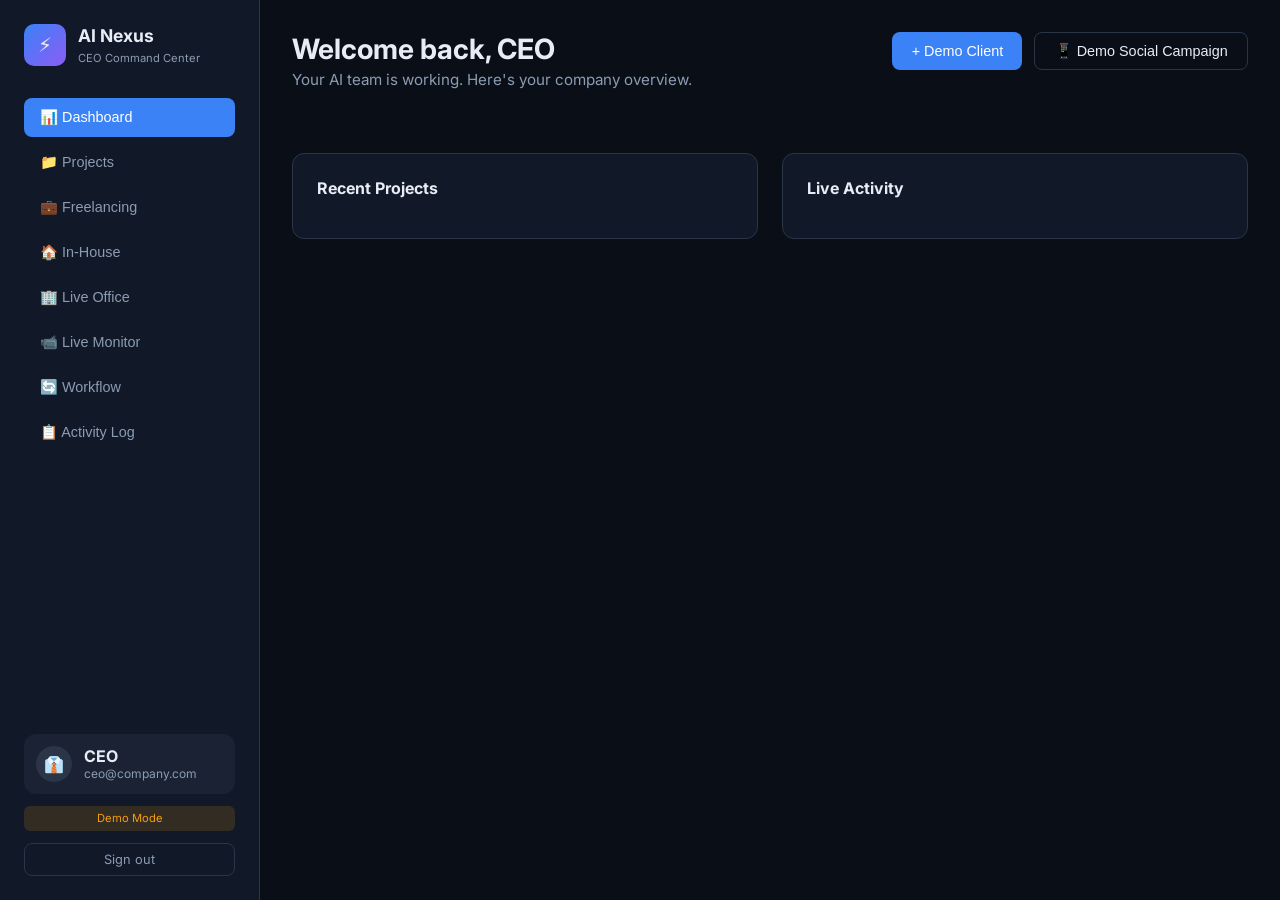
==== commit 6110f9bc: "fix/ai-6 add social media dept and assign persons" ====
--- a/static/index.html
+++ b/static/index.html
@@ -54,6 +54,7 @@
           </div>
           <div class="header-actions">
             <button class="btn btn-primary" onclick="simulateLead()">+ Demo Client</button>
+            <button class="btn btn-outline" onclick="simulateSocial()">📱 Demo Social Campaign</button>
           </div>
         </header>
 
@@ -126,7 +127,7 @@
         <header class="page-header">
           <div>
             <h2>🏢 Live Office</h2>
-            <p>Virtual office — see what each person is doing right now. Everyone works 8 hours per day on a flexible schedule.</p>
+            <p>3D virtual office — drag to rotate, scroll to zoom, right-drag to pan. Dev floor, meeting room, coffee break room, gaming room, and call booths.</p>
           </div>
           <div class="monitor-status">
             <span class="live-dot"></span>
@@ -217,6 +218,12 @@
             <label>Contact Name<input name="client_name" required placeholder="Jane Doe" /></label>
             <label>Contact Email<input name="client_email" type="email" required placeholder="jane@acme.com" /></label>
             <label>Project Description<textarea name="description" required rows="3" placeholder="What does the client need?"></textarea></label>
+            <label>Project Type
+              <select name="service_category">
+                <option value="software">Software / Website</option>
+                <option value="social_media">Social Media Campaign</option>
+              </select>
+            </label>
             <button type="submit" class="btn btn-primary full-width">Start AI Pipeline</button>
           </form>
         </div>
@@ -225,6 +232,14 @@
   </div>
 
   <div id="toast" class="toast hidden"></div>
+  <script type="importmap">
+  {
+    "imports": {
+      "three": "https://cdn.jsdelivr.net/npm/three@0.160.0/build/three.module.js",
+      "three/addons/": "https://cdn.jsdelivr.net/npm/three@0.160.0/examples/jsm/"
+    }
+  }
+  </script>
   <script src="/static/office.js"></script>
   <script src="/static/app.js"></script>
 </body>
--- a/static/styles.css
+++ b/static/styles.css
@@ -225,6 +225,10 @@
   color: var(--warning);
   font-weight: 600;
 }
+.lead-price-est {
+  color: var(--primary);
+  font-weight: 600;
+}
 .lead-desc {
   font-size: 0.82rem;
   color: var(--text-muted);
@@ -548,36 +552,609 @@
 
 /* Virtual Office */
 #view-office .virtual-office {
-  margin-left: -2rem;
-  margin-right: -2rem;
-  width: calc(100% + 4rem);
-  margin-bottom: 1.5rem;
+  margin-bottom: 2rem;
+  width: 100%;
+}
+#view-office .page-header {
+  margin-bottom: 1.75rem;
+  gap: 1.5rem;
 }
 .office-layout-full {
   display: flex;
   flex-direction: column;
-  gap: 1rem;
+  gap: 1.75rem;
   width: 100%;
 }
 .office-wrap-full {
   width: 100%;
 }
 .office-floor-full {
-  height: min(58vh, 560px);
-  min-height: 420px;
+  height: min(68vh, 640px);
+  min-height: 520px;
+}
+
+/* Isometric office floor plan */
+.office-floor-iso-mode {
+  position: relative;
+  background:
+    radial-gradient(ellipse 80% 55% at 50% 20%, rgba(30, 58, 95, 0.22), transparent 60%),
+    linear-gradient(180deg, #070b10 0%, #0a0e14 50%, #060910 100%);
+  overflow: hidden;
+  border-radius: 12px;
+  border: 1px solid rgba(99, 132, 181, 0.2);
+}
+.office-iso-floor {
+  position: absolute;
+  inset: 0;
+  z-index: 2;
+}
+.office-iso-floor.hidden-behind-3d {
+  visibility: hidden;
+  pointer-events: none;
+}
+.office-iso-viewport {
+  position: absolute;
+  inset: 0.5rem 0.75rem 2.5rem;
+  perspective: 1400px;
+  perspective-origin: 50% 38%;
+}
+.office-iso-stage {
+  width: 100%;
+  height: 100%;
+  transform: rotateX(56deg);
+  transform-style: preserve-3d;
+  transform-origin: center 42%;
+}
+.office-iso-map {
+  position: relative;
+  width: 100%;
+  height: 100%;
+  display: grid;
+  grid-template-columns: 18% 52% 28%;
+  grid-template-rows: 28% 38% 30%;
+  grid-template-areas:
+    "gaming dev coffee"
+    "meeting dev coffee"
+    "entrance dev calls";
+  gap: 6px;
+  transform-style: preserve-3d;
+  border-radius: 10px;
+  box-shadow:
+    0 40px 80px rgba(0, 0, 0, 0.55),
+    inset 0 1px 0 rgba(255, 255, 255, 0.06);
+}
+.iso-room {
+  position: relative;
+  border-radius: 6px;
+  overflow: hidden;
+  transform-style: preserve-3d;
+  border: 1px solid rgba(255, 255, 255, 0.08);
+  box-shadow: inset 0 0 24px rgba(0, 0, 0, 0.35);
+}
+.iso-room-floor {
+  position: absolute;
+  inset: 0;
+  transform: translateZ(0);
+}
+.iso-room-gaming { grid-area: gaming; }
+.iso-room-meeting { grid-area: meeting; }
+.iso-room-entrance { grid-area: entrance; }
+.iso-room-dev { grid-area: dev; }
+.iso-room-coffee { grid-area: coffee; }
+.iso-room-calls { grid-area: calls; }
+
+.iso-room-gaming .iso-room-floor {
+  background: linear-gradient(145deg, #0f2818 0%, #0a1a10 100%);
+  box-shadow: inset 0 0 30px rgba(34, 197, 94, 0.12);
+}
+.iso-room-meeting .iso-room-floor {
+  background: linear-gradient(145deg, #2a2018 0%, #1a1410 100%);
+}
+.iso-room-entrance .iso-room-floor {
+  background: linear-gradient(145deg, #1a2436 0%, #101820 100%);
+}
+.iso-room-dev .iso-room-floor {
+  background:
+    linear-gradient(rgba(62, 82, 112, 0.35) 1px, transparent 1px),
+    linear-gradient(90deg, rgba(62, 82, 112, 0.35) 1px, transparent 1px),
+    linear-gradient(180deg, #1a2436 0%, #1a2436 52%, #241a32 52%, #1e1628 100%);
+  background-size: 20px 20px, 20px 20px, 100% 100%;
+}
+.iso-dev-floor-zone {
+  position: absolute;
+  top: 4%;
+  left: 4%;
+  right: 4%;
+  height: 46%;
+  transform: translateZ(3px);
+}
+.iso-social-floor-zone {
+  position: absolute;
+  bottom: 4%;
+  left: 4%;
+  right: 4%;
+  height: 42%;
+  transform: translateZ(3px);
+}
+.iso-dev-partition {
+  position: absolute;
+  left: 3%;
+  right: 3%;
+  top: 50%;
+  height: 3px;
+  transform: translateZ(5px);
+  background: linear-gradient(90deg, transparent, #64748b 12%, #94a3b8 50%, #64748b 88%, transparent);
+  box-shadow: 0 0 10px rgba(148, 163, 184, 0.35);
+}
+.iso-zone-label {
+  position: absolute;
+  top: 0;
+  left: 50%;
+  transform: translateX(-50%);
+  font-size: 0.58rem;
+  font-weight: 600;
+  letter-spacing: 0.04em;
+  color: rgba(226, 232, 240, 0.85);
+  text-shadow: 0 1px 4px rgba(0, 0, 0, 0.6);
+  white-space: nowrap;
+  z-index: 2;
+}
+.iso-zone-social {
+  color: rgba(233, 213, 255, 0.92);
+}
+.iso-room-coffee .iso-room-floor {
+  background: linear-gradient(145deg, #2a2018 0%, #1a1410 100%);
+  box-shadow: inset 0 0 28px rgba(217, 119, 6, 0.1);
+}
+.iso-room-calls .iso-room-floor {
+  background: linear-gradient(145deg, #151f2e 0%, #0f1724 100%);
+}
+
+/* Gaming room props */
+.iso-gaming-tv {
+  position: absolute;
+  top: 18%;
+  left: 50%;
+  width: 42%;
+  height: 28%;
+  transform: translateX(-50%) translateZ(8px);
+  background: linear-gradient(180deg, #111827, #0a0a0a);
+  border: 2px solid #1f2937;
+  border-radius: 4px;
+  box-shadow: 0 0 20px rgba(59, 130, 246, 0.45), inset 0 0 12px rgba(59, 130, 246, 0.3);
+}
+.iso-gaming-tv::after {
+  content: '';
+  position: absolute;
+  inset: 12%;
+  background: linear-gradient(135deg, #1e3a8a, #7c3aed);
+  border-radius: 2px;
+  opacity: 0.85;
+}
+.iso-gaming-couch {
+  position: absolute;
+  bottom: 18%;
+  left: 50%;
+  width: 55%;
+  height: 18%;
+  transform: translateX(-50%) translateZ(6px);
+  background: linear-gradient(180deg, #312e81, #1e1b4b);
+  border-radius: 6px 6px 4px 4px;
+  box-shadow: 0 4px 8px rgba(0, 0, 0, 0.4);
+}
+.iso-gaming-stand {
+  position: absolute;
+  bottom: 8%;
+  left: 50%;
+  width: 12%;
+  height: 8%;
+  transform: translateX(-50%) translateZ(4px);
+  background: #1f2937;
+  border-radius: 2px;
+}
+
+/* Meeting room */
+.iso-meeting-table {
+  position: absolute;
+  top: 50%;
+  left: 50%;
+  width: 72%;
+  height: 38%;
+  transform: translate(-50%, -50%) translateZ(6px);
+  background: linear-gradient(180deg, #5c4033, #3d2817);
+  border-radius: 4px;
+  box-shadow: 0 6px 12px rgba(0, 0, 0, 0.4);
+}
+.iso-meeting-chair {
+  position: absolute;
+  width: 10%;
+  height: 12%;
+  background: #1e293b;
+  border-radius: 3px;
+  transform: translateZ(4px);
+  box-shadow: 0 2px 4px rgba(0, 0, 0, 0.35);
+}
+.iso-chair-1 { top: 22%; left: 18%; }
+.iso-chair-2 { top: 22%; right: 18%; }
+.iso-chair-3 { top: 42%; left: 8%; }
+.iso-chair-4 { top: 42%; right: 8%; }
+.iso-chair-5 { bottom: 18%; left: 22%; }
+.iso-chair-6 { bottom: 18%; right: 22%; }
+
+/* Entrance */
+.iso-entrance-doors {
+  position: absolute;
+  bottom: 22%;
+  left: 50%;
+  width: 50%;
+  height: 42%;
+  transform: translateX(-50%) translateZ(6px);
+  background: linear-gradient(90deg, #334155 48%, transparent 48%, transparent 52%, #334155 52%);
+  border: 2px solid #475569;
+  border-radius: 4px 4px 0 0;
+}
+.iso-entrance-mat {
+  position: absolute;
+  bottom: 8%;
+  left: 50%;
+  width: 60%;
+  height: 10%;
+  transform: translateX(-50%) translateZ(2px);
+  background: #1e293b;
+  border-radius: 4px;
+  border: 1px dashed #475569;
+}
+
+/* Dev floor desks */
+.iso-dev-desks {
+  position: absolute;
+  inset: 14% 4% 4%;
+  display: grid;
+  grid-template-columns: repeat(4, 1fr);
+  grid-template-rows: repeat(3, 1fr);
+  gap: 4px;
+  transform: translateZ(4px);
+}
+.iso-social-desks {
+  position: absolute;
+  inset: 14% 8% 4%;
+  display: grid;
+  grid-template-columns: repeat(3, 1fr);
+  grid-template-rows: repeat(2, 1fr);
+  gap: 6px;
+  transform: translateZ(4px);
+}
+.iso-desk {
+  position: relative;
+  display: flex;
+  flex-direction: column;
+  align-items: center;
+  justify-content: flex-end;
+  transform-style: preserve-3d;
+  transition: filter 0.2s;
+}
+.iso-desk.is-focus {
+  filter: drop-shadow(0 0 8px rgba(16, 185, 129, 0.7));
+}
+.iso-desk-chair {
+  width: 38%;
+  height: 18%;
+  background: linear-gradient(180deg, #2a3548, #1e293b);
+  border-radius: 3px 3px 6px 6px;
+  transform: translateZ(2px);
+  margin-bottom: 2px;
+}
+.iso-desk-surface {
+  position: relative;
+  width: 85%;
+  height: 32%;
+  background: linear-gradient(180deg, #3d4f6a, #2a3548);
+  border-radius: 3px;
+  border: 1px solid #4b6080;
+  transform: translateZ(6px);
+  box-shadow: 0 3px 0 #1e293b;
+}
+.iso-desk-monitor {
+  position: absolute;
+  top: -55%;
+  left: 50%;
+  width: 55%;
+  height: 65%;
+  transform: translateX(-50%) translateZ(4px);
+  background: #0f172a;
+  border: 1px solid #334155;
+  border-radius: 2px;
+  box-shadow: 0 0 8px rgba(59, 130, 246, 0.5);
+}
+.iso-desk-monitor::after {
+  content: '';
+  position: absolute;
+  inset: 15%;
+  background: linear-gradient(180deg, #1e40af, #0ea5e9);
+  opacity: 0.7;
+  border-radius: 1px;
+}
+.iso-desk-social .iso-desk-monitor {
+  box-shadow: 0 0 8px rgba(168, 85, 247, 0.55);
+}
+.iso-desk-social .iso-desk-monitor::after {
+  background: linear-gradient(180deg, #7c3aed, #c084fc);
+}
+.iso-desk-social .iso-desk-surface {
+  background: linear-gradient(180deg, #4a3d6a, #352a48);
+  border-color: #6b4f8a;
+}
+.iso-desk-keyboard {
+  position: absolute;
+  bottom: 8%;
+  left: 50%;
+  width: 50%;
+  height: 12%;
+  transform: translateX(-50%);
+  background: #334155;
+  border-radius: 1px;
+}
+.iso-desk-plant {
+  position: absolute;
+  top: -20%;
+  right: 5%;
+  width: 18%;
+  height: 22%;
+  background: #166534;
+  border-radius: 50% 50% 40% 40%;
+}
+.iso-desk-id {
+  position: absolute;
+  bottom: -12%;
+  font-size: 0.45rem;
+  color: #64748b;
+  font-weight: 600;
+  letter-spacing: 0.02em;
+}
+
+/* Coffee room */
+.iso-coffee-counter {
+  position: absolute;
+  top: 12%;
+  left: 8%;
+  right: 8%;
+  height: 14%;
+  background: linear-gradient(180deg, #5c4033, #3d2817);
+  border-radius: 4px;
+  transform: translateZ(6px);
+}
+.iso-coffee-machine {
+  position: absolute;
+  top: 8%;
+  left: 12%;
+  width: 10%;
+  height: 18%;
+  background: #94a3b8;
+  border-radius: 3px;
+  transform: translateZ(8px);
+  box-shadow: 0 0 8px rgba(255, 255, 255, 0.15);
+}
+.iso-coffee-table {
+  position: absolute;
+  width: 38%;
+  height: 22%;
+  transform: translateZ(4px);
+}
+.iso-coffee-table::before {
+  content: '';
+  position: absolute;
+  inset: 30% 10% 0;
+  background: #3d2e1e;
+  border-radius: 50%;
+}
+.iso-coffee-table span {
+  position: absolute;
+  width: 14%;
+  height: 18%;
+  background: #1e293b;
+  border-radius: 50%;
+}
+.iso-coffee-table span:nth-child(1) { top: 55%; left: 8%; }
+.iso-coffee-table span:nth-child(2) { top: 55%; right: 8%; }
+.iso-coffee-table span:nth-child(3) { bottom: 5%; left: 30%; }
+.iso-coffee-table span:nth-child(4) { bottom: 5%; right: 30%; }
+.iso-ct-1 { top: 32%; left: 8%; }
+.iso-ct-2 { top: 32%; right: 8%; }
+.iso-ct-3 { bottom: 12%; left: 8%; }
+.iso-ct-4 { bottom: 12%; right: 8%; }
+
+/* Call booths */
+.iso-call-booth {
+  position: absolute;
+  width: 42%;
+  height: 75%;
+  transform: translateZ(6px);
+}
+.iso-booth-1 { top: 10%; left: 8%; }
+.iso-booth-2 { top: 10%; right: 8%; }
+.iso-booth-glass {
+  position: absolute;
+  inset: 0;
+  border: 2px solid #334155;
+  border-radius: 4px;
+  background: rgba(136, 170, 204, 0.12);
+  box-shadow: inset 0 0 12px rgba(59, 130, 246, 0.08);
+}
+.iso-booth-desk {
+  position: absolute;
+  bottom: 18%;
+  left: 50%;
+  width: 55%;
+  height: 12%;
+  transform: translateX(-50%);
+  background: #334155;
+  border-radius: 2px;
+}
+
+/* Room label pills */
+.office-iso-pills {
+  position: absolute;
+  inset: 0;
+  pointer-events: none;
+  z-index: 5;
+}
+.iso-pill {
+  position: absolute;
+  padding: 0.35rem 0.7rem;
+  background: rgba(10, 14, 20, 0.88);
+  border: 1px solid rgba(148, 163, 184, 0.3);
+  border-radius: 999px;
+  font-size: 0.68rem;
+  font-weight: 600;
+  color: #e2e8f0;
+  white-space: nowrap;
+  box-shadow: 0 4px 12px rgba(0, 0, 0, 0.4);
+  transform: translateZ(0);
+}
+.iso-pill-gaming { top: 8%; left: 4%; }
+.iso-pill-meeting { top: 36%; left: 3%; }
+.iso-pill-entrance { bottom: 14%; left: 3%; }
+.iso-pill-dev { top: 6%; left: 42%; }
+.iso-pill-social { top: 52%; left: 42%; color: #e9d5ff; border-color: rgba(168, 85, 247, 0.45); }
+.iso-pill-coffee { top: 6%; right: 6%; }
+.iso-pill-calls { bottom: 14%; right: 6%; }
+
+/* Member status card */
+.office-member-card {
+  position: absolute;
+  top: 0.75rem;
+  left: 0.75rem;
+  z-index: 20;
+  display: flex;
+  align-items: center;
+  gap: 0.65rem;
+  padding: 0.55rem 0.75rem;
+  background: rgba(10, 14, 20, 0.92);
+  border: 1px solid rgba(99, 132, 181, 0.35);
+  border-radius: 10px;
+  box-shadow: 0 8px 24px rgba(0, 0, 0, 0.5);
+  min-width: 160px;
+}
+.office-member-card.hidden { display: none; }
+.omc-avatar {
+  position: relative;
+  width: 36px;
+  height: 36px;
+  flex-shrink: 0;
+}
+.omc-avatar img {
+  width: 100%;
+  height: 100%;
+  border-radius: 50%;
+  border: 2px solid var(--border);
+}
+.omc-dot {
+  position: absolute;
+  bottom: 0;
+  right: 0;
+  width: 10px;
+  height: 10px;
+  border-radius: 50%;
+  border: 2px solid #0a0e14;
+}
+.omc-dot.online { background: var(--success); }
+.omc-dot.offline { background: var(--text-muted); }
+.omc-body {
+  display: flex;
+  flex-direction: column;
+  gap: 0.1rem;
+  min-width: 0;
+}
+.omc-body strong {
+  font-size: 0.82rem;
+  color: #f1f5f9;
+}
+.omc-status {
+  font-size: 0.68rem;
+  color: var(--text-muted);
+}
+.omc-desk {
+  font-size: 0.65rem;
+  color: #94a3b8;
+}
+.omc-close {
+  margin-left: auto;
+  background: none;
+  border: none;
+  color: var(--text-muted);
+  font-size: 1.1rem;
+  cursor: pointer;
+  padding: 0 0.2rem;
+  line-height: 1;
+}
+.omc-close:hover { color: var(--text); }
+
+/* Agents on isometric floor */
+.office-iso-agents {
+  position: absolute;
+  inset: 0;
+  pointer-events: none;
+  transform-style: preserve-3d;
+  z-index: 10;
+}
+.office-iso-agents .office-agent {
+  width: 56px;
+  pointer-events: auto;
+  cursor: pointer;
+  transition: left 1.8s ease-in-out, top 1.8s ease-in-out, opacity 0.6s, transform 0.2s;
+}
+.office-iso-agents .office-agent.is-focus .agent-body {
+  border-color: var(--success);
+  box-shadow: 0 0 0 3px rgba(16, 185, 129, 0.35);
+}
+.office-iso-agents .agent-body {
+  width: 36px;
+  height: 36px;
+}
+.office-iso-agents .agent-face {
+  width: 32px;
+  height: 32px;
+}
+.office-iso-agents .agent-label-stack {
+  margin-top: 2px;
+  transform: translateZ(16px) scale(0.85);
+  transform-origin: top center;
+}
+.office-iso-agents .agent-name-tag {
+  font-size: 0.58rem;
+  padding: 0.15rem 0.35rem;
+}
+.office-iso-agents .agent-activity-tag {
+  display: none;
+}
+.office-iso-legend {
+  position: absolute;
+  bottom: 0.5rem;
+  left: 50%;
+  transform: translateX(-50%);
+  display: flex;
+  flex-wrap: wrap;
+  gap: 0.75rem 1.25rem;
+  justify-content: center;
+  font-size: 0.68rem;
+  color: var(--text-muted);
+  z-index: 6;
+  padding: 0.35rem 0.75rem;
+  background: rgba(10, 14, 20, 0.75);
+  border-radius: 999px;
+  border: 1px solid rgba(99, 132, 181, 0.2);
 }
 .office-bottom-panels {
   display: grid;
   grid-template-columns: 1fr 1fr;
-  gap: 1rem;
+  gap: 1.5rem;
   width: 100%;
+  padding-top: 0.25rem;
 }
 @media (max-width: 900px) {
   .office-bottom-panels { grid-template-columns: 1fr; }
   #view-office .virtual-office {
-    margin-left: 0;
-    margin-right: 0;
-    width: 100%;
+    margin-bottom: 1.5rem;
   }
 }
 .office-layout {
@@ -599,7 +1176,7 @@
   background: var(--surface);
   border: 1px solid var(--border);
   border-radius: var(--radius);
-  padding: 1rem;
+  padding: 1.25rem 1.5rem;
   flex: 1;
   min-height: 0;
   display: flex;
@@ -607,7 +1184,7 @@
 }
 .office-panel-section h3 {
   font-size: 0.85rem;
-  margin-bottom: 0.75rem;
+  margin-bottom: 1rem;
   color: var(--text-muted);
 }
 .office-live-feed {
@@ -615,13 +1192,14 @@
   flex: 1;
   display: flex;
   flex-direction: column;
-  gap: 0.5rem;
-  max-height: 280px;
+  gap: 0.75rem;
+  max-height: 300px;
+  padding-right: 0.25rem;
 }
 .office-feed-item {
   display: flex;
-  gap: 0.5rem;
-  padding: 0.5rem;
+  gap: 0.75rem;
+  padding: 0.75rem 1rem;
   background: var(--surface-2);
   border-radius: 8px;
   font-size: 0.78rem;
@@ -638,18 +1216,30 @@
   white-space: nowrap;
   font-family: 'JetBrains Mono', monospace;
 }
-.office-feed-body p { margin: 0.2rem 0; color: var(--text); line-height: 1.35; }
-.office-feed-body small { color: var(--text-muted); font-size: 0.68rem; }
+.office-feed-body p { margin: 0.35rem 0; color: var(--text); line-height: 1.5; }
+.office-feed-body small { color: var(--text-muted); font-size: 0.68rem; display: block; margin-top: 0.25rem; }
 .office-roster {
   overflow-y: auto;
   flex: 1;
   display: flex;
   flex-direction: column;
-  gap: 0.5rem;
-  max-height: 280px;
+  gap: 0.75rem;
+  max-height: 300px;
+  padding-right: 0.25rem;
+}
+.office-roster-card[data-agent] {
+  cursor: pointer;
+  transition: border-color 0.15s, box-shadow 0.15s;
+}
+.office-roster-card[data-agent]:hover {
+  border-color: rgba(168, 85, 247, 0.35);
+}
+.office-roster-card.is-pov-focus {
+  border-color: rgba(168, 85, 247, 0.65);
+  box-shadow: 0 0 0 1px rgba(168, 85, 247, 0.3);
 }
 .office-roster-card {
-  padding: 0.65rem;
+  padding: 1rem 1.1rem;
   background: var(--surface-2);
   border: 1px solid var(--border);
   border-radius: 8px;
@@ -714,8 +1304,8 @@
 .office-roster-top {
   display: flex;
   align-items: center;
-  gap: 0.5rem;
-  margin-bottom: 0.35rem;
+  gap: 0.85rem;
+  margin-bottom: 0.5rem;
 }
 .office-roster-emoji { font-size: 1.25rem; }
 .office-roster-face {
@@ -741,8 +1331,8 @@
 .office-roster-status.starting { color: var(--warning); }
 .office-roster-status.present { color: var(--success); }
 .office-roster-current {
-  margin: 0.55rem 0;
-  padding: 0.5rem 0.55rem;
+  margin: 0.75rem 0 0.5rem;
+  padding: 0.75rem 0.85rem;
   background: rgba(0, 0, 0, 0.22);
   border-radius: 6px;
 }
@@ -753,12 +1343,12 @@
   text-transform: uppercase;
   letter-spacing: 0.04em;
   color: var(--text-muted);
-  margin-bottom: 0.25rem;
+  margin-bottom: 0.4rem;
 }
 .office-roster-task.is-working { color: var(--success); }
 .office-daily-progress {
-  margin-top: 0.45rem;
-  padding-top: 0.45rem;
+  margin-top: 0.75rem;
+  padding-top: 0.75rem;
   border-top: 1px solid var(--border);
 }
 .office-daily-progress-head {
@@ -786,24 +1376,32 @@
   font-size: 0.65rem;
   color: var(--text-muted);
 }
-.office-roster-task { font-weight: 500; margin-bottom: 0.2rem; }
-.office-roster-project { color: #2dd4a8; font-size: 0.72rem; margin-bottom: 0.2rem; }
-.office-roster-detail { color: var(--text-muted); font-size: 0.72rem; line-height: 1.35; }
-.office-roster-stage { color: var(--text-muted); font-size: 0.68rem; margin-top: 0.2rem; }
+.office-schedule-note {
+  display: block;
+  margin-top: 0.35rem;
+  font-size: 0.65rem;
+  color: var(--text-muted);
+}
+.office-roster-task { font-weight: 500; margin-bottom: 0.35rem; line-height: 1.4; }
+.office-roster-project { color: #2dd4a8; font-size: 0.72rem; margin-bottom: 0.35rem; }
+.office-roster-detail { color: var(--text-muted); font-size: 0.72rem; line-height: 1.45; }
+.office-roster-stage { color: var(--text-muted); font-size: 0.68rem; margin-top: 0.35rem; }
 .office-wrap {
   background: var(--surface);
   border: 1px solid var(--border);
   border-radius: var(--radius);
   overflow: hidden;
+  box-shadow: var(--shadow);
 }
 .office-header-bar {
   display: flex;
   justify-content: space-between;
   align-items: center;
-  padding: 0.75rem 1.25rem;
+  padding: 1.25rem 1.75rem;
   background: var(--surface-2);
   border-bottom: 1px solid var(--border);
   font-size: 0.85rem;
+  gap: 1.5rem;
 }
 .office-title-row {
   display: flex;
@@ -830,7 +1428,7 @@
   display: block;
   color: var(--text-muted);
   font-size: 0.72rem;
-  margin-top: 0.2rem;
+  margin-top: 0.35rem;
 }
 .office-hours-status-row {
   margin-bottom: 0.15rem;
@@ -846,9 +1444,9 @@
   color: var(--text-muted);
   font-size: 0.75rem;
   font-weight: 400;
-  margin-top: 0.15rem;
-}
-.office-clock-wrap { text-align: right; }
+  margin-top: 0.35rem;
+}
+.office-clock-wrap { text-align: right; padding-left: 1rem; }
 .office-hours { display: block; font-size: 0.7rem; color: var(--text-muted); }
 .office-clock {
   font-family: 'JetBrains Mono', monospace;
@@ -860,14 +1458,69 @@
   position: relative;
   height: 520px;
   background:
-    linear-gradient(rgba(42, 53, 72, 0.35) 1px, transparent 1px),
-    linear-gradient(90deg, rgba(42, 53, 72, 0.35) 1px, transparent 1px),
-    linear-gradient(160deg, #0d1219 0%, #141c28 45%, #101820 100%);
-  background-size: 32px 32px, 32px 32px, 100% 100%;
+    radial-gradient(ellipse 80% 60% at 50% 100%, rgba(16, 185, 129, 0.06), transparent 55%),
+    linear-gradient(160deg, #0a0e14 0%, #0d1219 45%, #101820 100%);
   overflow: hidden;
 }
 .office-wrap.office-closed .office-floor {
   filter: brightness(0.45);
+}
+.office-floor-3d-viewport {
+  position: absolute;
+  left: 2%;
+  right: 2%;
+  top: 9%;
+  bottom: 2%;
+  perspective: 1100px;
+  perspective-origin: 50% 38%;
+  overflow: visible;
+}
+.office-floor-stage {
+  width: 100%;
+  height: 100%;
+  transform: rotateX(52deg);
+  transform-style: preserve-3d;
+  transform-origin: center center;
+}
+.office-floor-map {
+  position: absolute;
+  left: 3%;
+  right: 3%;
+  top: 8%;
+  bottom: 6%;
+  transform-style: preserve-3d;
+  border-radius: 10px;
+  box-shadow:
+    0 50px 90px rgba(0, 0, 0, 0.55),
+    0 20px 40px rgba(0, 0, 0, 0.35),
+    inset 0 1px 0 rgba(255, 255, 255, 0.08);
+  border: 1px solid rgba(99, 132, 181, 0.25);
+  overflow: visible;
+}
+.office-floor-tile {
+  position: absolute;
+  inset: 0;
+  border-radius: 10px;
+  background:
+    linear-gradient(rgba(62, 82, 112, 0.45) 1px, transparent 1px),
+    linear-gradient(90deg, rgba(62, 82, 112, 0.45) 1px, transparent 1px),
+    linear-gradient(145deg, #1a2436 0%, #141c2a 40%, #101820 100%);
+  background-size: 28px 28px, 28px 28px, 100% 100%;
+  transform: translateZ(0);
+  box-shadow: inset 0 0 40px rgba(0, 0, 0, 0.35);
+}
+.office-floor-tile::after {
+  content: '';
+  position: absolute;
+  left: -1px;
+  right: -1px;
+  bottom: -14px;
+  height: 14px;
+  background: linear-gradient(180deg, #1a2234, #0a0e14);
+  transform: rotateX(-90deg);
+  transform-origin: top center;
+  border-radius: 0 0 6px 6px;
+  opacity: 0.85;
 }
 .office-zone {
   position: absolute;
@@ -880,30 +1533,39 @@
   border: 1px dashed var(--border);
   pointer-events: none;
 }
-.office-zone-entrance { left: 2%; bottom: 2%; }
-.office-zone-coffee { right: 2%; top: 2%; }
-.office-zone-lounge { left: 42%; bottom: 2%; }
-.office-zone-dev { left: 2%; top: 2%; }
+.office-zone-entrance { left: 3%; bottom: 3%; }
+.office-zone-coffee { right: 3%; top: 3%; }
+.office-zone-lounge { left: 40%; bottom: 3%; }
+.office-zone-dev { left: 3%; top: 3%; z-index: 20; }
+
 .office-desk {
   position: absolute;
-  width: 56px;
-  height: 48px;
-  transform: translate(-50%, -50%);
+  width: 48px;
+  height: 40px;
+  transform: translate(-50%, -28%) translateZ(6px);
+  transform-style: preserve-3d;
   pointer-events: none;
+  z-index: 2;
+}
+.desk-chair {
+  width: 22px;
+  height: 14px;
+  background: linear-gradient(180deg, #2a3548, #1e293b);
+  border-radius: 4px 4px 8px 8px;
+  margin: 0 auto;
+  border: 1px solid #334155;
+  transform: translateZ(2px);
+  box-shadow: 0 3px 6px rgba(0, 0, 0, 0.35);
 }
 .desk-surface {
-  width: 44px; height: 22px;
-  background: #2a3548;
+  width: 40px;
+  height: 18px;
+  background: linear-gradient(180deg, #3d4f6a, #2a3548);
   border-radius: 4px;
-  margin: 0 auto;
-  border: 1px solid #3d4f6a;
-}
-.desk-chair {
-  width: 20px; height: 14px;
-  background: #1e293b;
-  border-radius: 4px 4px 8px 8px;
-  margin: 4px auto 0;
-  border: 1px solid #334155;
+  margin: 3px auto 0;
+  border: 1px solid #4b6080;
+  transform: translateZ(10px);
+  box-shadow: 0 4px 0 #1e293b, 0 8px 14px rgba(0, 0, 0, 0.4);
 }
 .desk-num {
   position: absolute;
@@ -917,26 +1579,43 @@
   position: absolute;
   inset: 0;
   pointer-events: none;
+  transform-style: preserve-3d;
 }
 .office-agent {
   position: absolute;
-  transform: translate(-50%, -100%);
+  transform: translate(-50%, -100%) translateZ(var(--depth-z, 12px));
+  transform-style: preserve-3d;
   transition: left 1.8s ease-in-out, top 1.8s ease-in-out, opacity 0.6s;
-  z-index: 10;
+  z-index: 5;
   pointer-events: auto;
   cursor: default;
+  width: 100px;
+}
+.office-agent.at-seat {
+  transform: translate(-50%, calc(-100% + 6px)) translateZ(var(--depth-z, 12px));
+  z-index: 4;
+}
+.office-agent.at-seat .agent-body {
+  margin-bottom: 2px;
+}
+.office-agent.at-seat .agent-label-stack {
+  margin-top: 8px;
+  transform: translateZ(14px);
 }
 .office-agent.fading-out { opacity: 0; }
 .office-agent.state-away { opacity: 0; pointer-events: none; }
 .agent-shadow {
-  width: 28px; height: 8px;
-  background: rgba(0, 0, 0, 0.35);
+  width: 32px;
+  height: 10px;
+  background: radial-gradient(ellipse, rgba(0, 0, 0, 0.5), transparent 70%);
   border-radius: 50%;
   margin: 0 auto;
+  transform: translateZ(1px);
 }
 .agent-body {
   position: relative;
-  width: 48px; height: 48px;
+  width: 48px;
+  height: 48px;
   background: var(--surface-2);
   border: 2px solid var(--border);
   border-radius: 50%;
@@ -945,6 +1624,8 @@
   justify-content: center;
   margin: -4px auto 0;
   overflow: hidden;
+  transform: translateZ(18px);
+  box-shadow: 0 10px 20px rgba(0, 0, 0, 0.45), 0 2px 0 rgba(255, 255, 255, 0.1) inset;
 }
 .agent-face {
   width: 100%;
@@ -974,9 +1655,10 @@
   display: flex;
   flex-direction: column;
   align-items: center;
-  gap: 1px;
-  margin-top: 3px;
-  max-width: 92px;
+  gap: 3px;
+  margin-top: 4px;
+  max-width: 96px;
+  padding: 0 2px;
 }
 .agent-name-tag {
   font-size: 0.68rem;
@@ -987,30 +1669,54 @@
   white-space: nowrap;
   overflow: hidden;
   text-overflow: ellipsis;
-  max-width: 100%;
+  max-width: 96px;
+  line-height: 1.3;
 }
 .agent-activity-tag {
-  font-size: 0.55rem;
+  font-size: 0.54rem;
   font-weight: 500;
   text-align: center;
   color: var(--text-muted);
-  background: rgba(0, 0, 0, 0.55);
-  padding: 1px 5px;
+  background: rgba(0, 0, 0, 0.6);
+  padding: 2px 6px;
   border-radius: 4px;
-  max-width: 100%;
+  max-width: 96px;
+  width: max-content;
   white-space: nowrap;
   overflow: hidden;
   text-overflow: ellipsis;
-  line-height: 1.25;
+  line-height: 1.35;
 }
 .agent-activity-tag.is-working {
   color: #6ee7b7;
   background: rgba(16, 185, 129, 0.18);
 }
+.agent-hours-wrap {
+  width: 100%;
+  max-width: 88px;
+  transform: translateZ(12px);
+}
+.agent-hours-bar {
+  height: 3px;
+  background: rgba(0, 0, 0, 0.45);
+  border-radius: 999px;
+  overflow: hidden;
+  margin-bottom: 2px;
+}
+.agent-hours-fill {
+  height: 100%;
+  width: 0%;
+  background: linear-gradient(90deg, var(--primary), var(--success));
+  border-radius: 999px;
+  transition: width 0.8s ease;
+}
 .agent-hours-tag {
   font-size: 0.5rem;
   color: var(--text-muted);
   text-align: center;
+  margin-top: 1px;
+  line-height: 1.3;
+  font-family: 'JetBrains Mono', monospace;
 }
 .office-agent.agent-away .agent-body {
   filter: grayscale(0.55);
@@ -1075,7 +1781,14 @@
 .monitor-card:hover { transform: translateY(-2px); z-index: 5; }
 .monitor-card.working { border-color: var(--success); }
 .monitor-card.working .monitor-avatar { box-shadow: 0 0 0 3px rgba(16,185,129,.3); }
+.monitor-card.coffee { border-color: #d97706; }
+.monitor-card.coffee .monitor-avatar { box-shadow: 0 0 0 3px rgba(217,119,6,.28); }
+.monitor-card.query { border-color: #6366f1; }
+.monitor-card.query .monitor-avatar { box-shadow: 0 0 0 3px rgba(99,102,241,.28); }
 .monitor-card.idle { border-color: var(--border); }
+.monitor-card.away { border-color: rgba(100, 116, 139, 0.45); opacity: 0.72; }
+.monitor-card.away .monitor-avatar { box-shadow: 0 0 0 3px rgba(100, 116, 139, 0.22); }
+.monitor-card.away .status-dot.away { background: var(--text-muted); }
 
 .monitor-top { display: flex; align-items: center; gap: 0.75rem; margin-bottom: 0.75rem; }
 .monitor-avatar {
@@ -1089,7 +1802,10 @@
   border: 2px solid var(--surface);
 }
 .status-dot.working { background: var(--success); animation: pulse-live 2s infinite; }
+.status-dot.coffee { background: #d97706; animation: pulse-live 2s infinite; }
+.status-dot.query { background: #6366f1; animation: pulse-live 2s infinite; }
 .status-dot.idle { background: var(--text-muted); }
+.status-dot.away { background: var(--text-muted); }
 
 .monitor-name { font-weight: 600; font-size: 0.95rem; }
 .monitor-role { font-size: 0.75rem; color: var(--text-muted); }
@@ -1098,6 +1814,7 @@
   white-space: nowrap; overflow: hidden; text-overflow: ellipsis;
 }
 .monitor-project { font-size: 0.75rem; color: var(--text-muted); margin-top: 0.25rem; }
+.monitor-partner { font-size: 0.75rem; color: #a5b4fc; margin-top: 0.2rem; }
 
 .monitor-tooltip {
   display: none; position: absolute; left: 0; right: 0; top: 100%;
@@ -1258,6 +1975,250 @@
 
 .list-empty { color: var(--text-muted); font-size: 0.9rem; padding: 1rem; text-align: center; }
 
+/* 3D office canvas */
+.office-floor-3d-mode {
+  position: relative;
+  overflow: hidden;
+  min-height: 520px;
+  transition: background 1.2s ease;
+}
+.office-floor-3d-mode.office-time-night {
+  background: radial-gradient(ellipse 90% 70% at 50% 10%, #3a5078 0%, #1a2844 55%, #121c30 100%);
+}
+.office-floor-3d-mode.office-time-morning {
+  background: radial-gradient(ellipse 90% 75% at 50% 8%, #e0f4fc 0%, #9ecde8 65%);
+}
+.office-floor-3d-mode.office-time-noon {
+  background: radial-gradient(ellipse 90% 75% at 50% 8%, #c0e8f8 0%, #7ec0e0 65%);
+}
+.office-floor-3d-mode.office-time-evening {
+  background: radial-gradient(ellipse 90% 70% at 50% 12%, #b890a0 0%, #5a4868 70%);
+}
+
+.office-floor-iso-mode.office-time-night {
+  background: linear-gradient(180deg, #1a2844 0%, #121c30 100%);
+}
+.office-floor-iso-mode.office-time-morning {
+  background: linear-gradient(180deg, #b8dff2 0%, #7eb8d8 100%);
+}
+.office-floor-iso-mode.office-time-noon {
+  background: linear-gradient(180deg, #92cce8 0%, #5aadd4 100%);
+}
+.office-floor-iso-mode.office-time-evening {
+  background: linear-gradient(180deg, #6e5a78 0%, #3d3250 100%);
+}
+
+.office-time-of-day {
+  display: block;
+  font-size: 0.78rem;
+  font-weight: 600;
+  color: #94a3b8;
+  margin-bottom: 0.2rem;
+}
+.office-wrap.office-time-morning .office-time-of-day { color: #f59e0b; }
+.office-wrap.office-time-noon .office-time-of-day { color: #eab308; }
+.office-wrap.office-time-evening .office-time-of-day { color: #f97316; }
+.office-wrap.office-time-night .office-time-of-day { color: #818cf8; }
+.office-timezone {
+  display: block;
+  font-size: 0.65rem;
+  color: var(--text-muted);
+  margin-bottom: 0.25rem;
+}
+.office-wrap.office-time-night .office-clock { color: #a5b4fc; }
+.office-wrap.office-time-morning .office-clock { color: #fbbf24; }
+.office-wrap.office-time-noon .office-clock { color: #fde047; }
+.office-wrap.office-time-evening .office-clock { color: #fb923c; }
+
+.office-floor-3d-mode .office-member-card {
+  position: absolute;
+  top: 0.75rem;
+  left: 0.75rem;
+  z-index: 20;
+}
+.office-3d-wrap {
+  position: absolute;
+  inset: 0;
+  z-index: 5;
+  min-height: 480px;
+  touch-action: none;
+}
+.office-3d-wrap canvas,
+.office-3d-wrap .office-3d-labels {
+  position: absolute;
+  inset: 0;
+  width: 100% !important;
+  height: 100% !important;
+}
+.office-2d-fallback {
+  position: absolute;
+  inset: 0;
+  z-index: 1;
+}
+.office-2d-fallback.hidden {
+  display: none;
+}
+.office-3d-loading {
+  position: absolute;
+  inset: 0;
+  display: flex;
+  align-items: center;
+  justify-content: center;
+  color: var(--text-muted);
+  font-size: 0.9rem;
+  z-index: 2;
+}
+.office-zone-phone { right: 3%; top: 36%; }
+.office-zone-chill { left: 3%; bottom: 8%; }
+.office-3d-wrap canvas {
+  display: block;
+  width: 100% !important;
+  height: 100% !important;
+  cursor: grab;
+  touch-action: none;
+  position: relative;
+  z-index: 1;
+}
+.office-3d-wrap canvas:active {
+  cursor: grabbing;
+}
+.office-3d-labels {
+  pointer-events: none !important;
+  z-index: 2;
+}
+.office-3d-room-label {
+  padding: 0.3rem 0.65rem;
+  background: rgba(10, 14, 20, 0.82);
+  border: 1px dashed rgba(148, 163, 184, 0.35);
+  border-radius: 6px;
+  font-size: 0.68rem;
+  font-weight: 600;
+  color: #94a3b8;
+  white-space: nowrap;
+  pointer-events: none;
+}
+.office-3d-camera-hint {
+  position: absolute;
+  top: 0.65rem;
+  right: 0.75rem;
+  z-index: 12;
+  padding: 0.35rem 0.65rem;
+  background: rgba(10, 14, 20, 0.82);
+  border: 1px solid var(--border);
+  border-radius: 6px;
+  font-size: 0.62rem;
+  color: var(--text-muted);
+  pointer-events: none;
+}
+.office-3d-reset-camera {
+  position: absolute;
+  bottom: 3.25rem;
+  left: 0.75rem;
+  z-index: 12;
+  padding: 0.35rem 0.7rem;
+  background: rgba(10, 14, 20, 0.88);
+  border: 1px solid var(--border);
+  border-radius: 6px;
+  font-size: 0.68rem;
+  color: var(--text-muted);
+  cursor: pointer;
+  transition: border-color 0.15s, color 0.15s;
+}
+.office-3d-reset-camera:hover {
+  border-color: var(--primary);
+  color: var(--text);
+}
+.office-3d-agent-label {
+  pointer-events: auto;
+  cursor: pointer;
+  text-align: center;
+  padding: 0.35rem 0.5rem;
+  background: rgba(10, 14, 20, 0.88);
+  border: 1px solid rgba(99, 132, 181, 0.35);
+  border-radius: 8px;
+  min-width: 72px;
+  max-width: 110px;
+  font-size: 0.62rem;
+  line-height: 1.35;
+  box-shadow: 0 4px 12px rgba(0, 0, 0, 0.45);
+}
+.office-3d-agent-label::after {
+  content: '';
+  display: block;
+  height: 3px;
+  margin-top: 3px;
+  border-radius: 999px;
+  background: linear-gradient(90deg, var(--primary), var(--success));
+  width: var(--prog, 0%);
+  max-width: 100%;
+}
+.office-3d-agent-label strong {
+  display: block;
+  font-size: 0.68rem;
+  color: #e2e8f0;
+}
+.office-3d-agent-label .act {
+  display: block;
+  color: #94a3b8;
+  white-space: nowrap;
+  overflow: hidden;
+  text-overflow: ellipsis;
+}
+.office-3d-agent-label .hrs {
+  display: block;
+  color: #6ee7b7;
+  font-family: 'JetBrains Mono', monospace;
+  font-size: 0.58rem;
+}
+.office-3d-agent-label.state-working { border-color: rgba(16, 185, 129, 0.5); }
+.office-3d-agent-label.state-coffee { border-color: rgba(217, 119, 6, 0.5); }
+.office-3d-agent-label.state-phone { border-color: rgba(59, 130, 246, 0.5); }
+.office-3d-agent-label.state-gaming { border-color: rgba(168, 85, 247, 0.5); }
+.office-3d-agent-label.state-talking { border-color: rgba(99, 102, 241, 0.5); }
+.office-3d-agent-label.is-pov {
+  border-color: rgba(168, 85, 247, 0.9);
+  box-shadow: 0 0 14px rgba(168, 85, 247, 0.4);
+}
+.office-3d-pov-banner {
+  position: absolute;
+  bottom: 0.75rem;
+  left: 50%;
+  transform: translateX(-50%);
+  z-index: 12;
+  padding: 0.4rem 0.85rem;
+  background: rgba(88, 28, 135, 0.88);
+  border: 1px solid rgba(168, 85, 247, 0.5);
+  border-radius: 8px;
+  font-size: 0.68rem;
+  color: #f3e8ff;
+  white-space: nowrap;
+  pointer-events: none;
+}
+.office-3d-legend {
+  position: absolute;
+  bottom: 0.5rem;
+  left: 50%;
+  transform: translateX(-50%);
+  display: flex;
+  flex-wrap: wrap;
+  gap: 0.75rem 1.25rem;
+  justify-content: center;
+  font-size: 0.68rem;
+  color: var(--text-muted);
+  z-index: 12;
+  padding: 0.35rem 0.75rem;
+  background: rgba(10, 14, 20, 0.75);
+  border-radius: 999px;
+  border: 1px solid rgba(99, 132, 181, 0.2);
+  pointer-events: none;
+}
+.monitor-card.phone { border-color: #3b82f6; }
+.monitor-card.phone .monitor-avatar { box-shadow: 0 0 0 3px rgba(59, 130, 246, 0.28); }
+.monitor-card.gaming { border-color: #a855f7; }
+.monitor-card.gaming .monitor-avatar { box-shadow: 0 0 0 3px rgba(168, 85, 247, 0.28); }
+.status-dot.phone { background: #3b82f6; animation: pulse-live 2s infinite; }
+.status-dot.gaming { background: #a855f7; animation: pulse-live 2s infinite; }
+
 @media (max-width: 768px) {
   .sidebar { width: 100%; height: auto; position: relative; }
   .content { margin-left: 0; max-width: 100%; }
